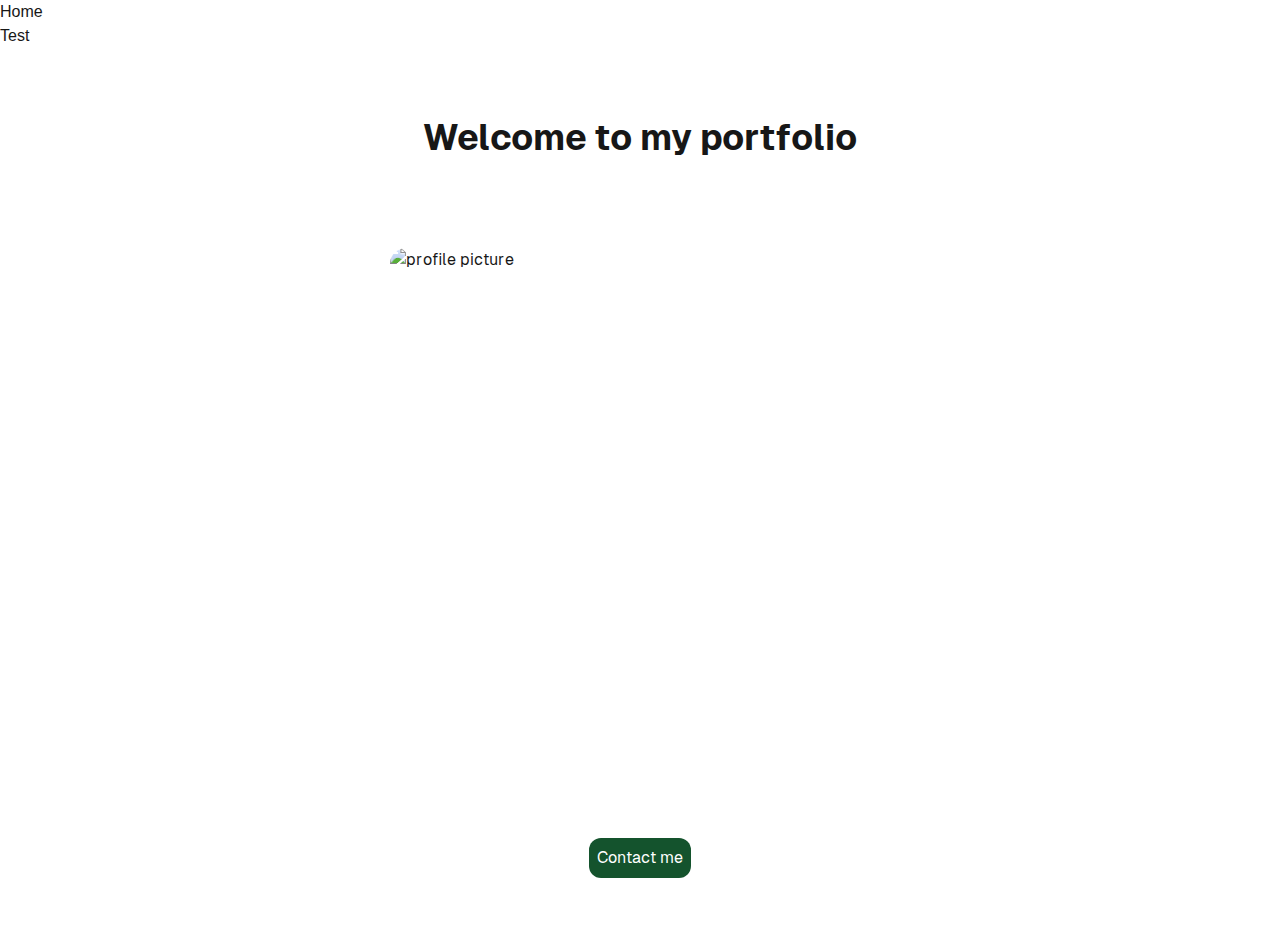
==== index.html @ 5cb0d947 "New test" ====
<!DOCTYPE html><html lang="en"><head><meta charSet="utf-8"/><meta name="viewport" content="width=device-width, initial-scale=1"/><link rel="stylesheet" href="/_next/static/css/d0ae73cc56a937ef.css" data-precedence="next"/><link rel="preload" as="script" fetchPriority="low" href="/_next/static/chunks/webpack-12ccc063a2928aa9.js"/><script src="/_next/static/chunks/fd9d1056-7d9b70e9456442b8.js" async=""></script><script src="/_next/static/chunks/117-ca021e14f5cd143c.js" async=""></script><script src="/_next/static/chunks/main-app-a054aca8a9974e82.js" async=""></script><script src="/_next/static/chunks/145-ec1bcfbda4c6cd3a.js" async=""></script><script src="/_next/static/chunks/app/page-7a436719f5ae676f.js" async=""></script><script src="/_next/static/chunks/150-75683bb4d0f4081b.js" async=""></script><script src="/_next/static/chunks/app/layout-324d696bcc295c83.js" async=""></script><title>Create Next App</title><meta name="description" content="Generated by create next app"/><link rel="icon" href="/favicon.ico" type="image/x-icon" sizes="16x16"/><script src="/_next/static/chunks/polyfills-42372ed130431b0a.js" noModule=""></script></head><body class="__variable_1e4310 __variable_c3aa02 antialiased"><header><nav><ul><li><a href="/">Home</a></li><li><a href="/test">Test</a></li></ul></nav></header><div class="grid grid-rows-[20px_1fr_20px] items-center justify-items-center min-h-screen p-8 pb-20 gap-16 sm:p-20 font-[family-name:var(--font-geist-sans)]"><h1 class="text-4xl font-bold text-center">Welcome to my portfolio</h1><img alt="profile picture" loading="lazy" width="500" height="500" decoding="async" data-nimg="1" class="rounded-2xl" style="color:transparent" srcSet="/_next/image?url=%2F_next%2Fstatic%2Fmedia%2FsadClown.d143b137.jpg&amp;w=640&amp;q=75 1x, /_next/image?url=%2F_next%2Fstatic%2Fmedia%2FsadClown.d143b137.jpg&amp;w=1080&amp;q=75 2x" src="/_next/image?url=%2F_next%2Fstatic%2Fmedia%2FsadClown.d143b137.jpg&amp;w=1080&amp;q=75"/><button id="contact-button" class="bg-green-900 text-white p-2 rounded-xl hover:bg-green-600">Contact me</button></div><footer></footer><script src="/_next/static/chunks/webpack-12ccc063a2928aa9.js" async=""></script><script>(self.__next_f=self.__next_f||[]).push([0]);self.__next_f.push([2,null])</script><script>self.__next_f.push([1,"1:HL[\"/_next/static/css/d0ae73cc56a937ef.css\",\"style\"]\n"])</script><script>self.__next_f.push([1,"2:I[2846,[],\"\"]\n4:I[9107,[],\"ClientPageRoot\"]\n5:I[3365,[\"145\",\"static/chunks/145-ec1bcfbda4c6cd3a.js\",\"931\",\"static/chunks/app/page-7a436719f5ae676f.js\"],\"default\",1]\n6:I[2972,[\"150\",\"static/chunks/150-75683bb4d0f4081b.js\",\"185\",\"static/chunks/app/layout-324d696bcc295c83.js\"],\"\"]\n7:I[4707,[],\"\"]\n8:I[6423,[],\"\"]\na:I[1060,[],\"\"]\nb:[]\n"])</script><script>self.__next_f.push([1,"0:[\"$\",\"$L2\",null,{\"buildId\":\"x5QZAAwwBXJlMWaoWbv-W\",\"assetPrefix\":\"\",\"urlParts\":[\"\",\"\"],\"initialTree\":[\"\",{\"children\":[\"__PAGE__\",{}]},\"$undefined\",\"$undefined\",true],\"initialSeedData\":[\"\",{\"children\":[\"__PAGE__\",{},[[\"$L3\",[\"$\",\"$L4\",null,{\"props\":{\"params\":{},\"searchParams\":{}},\"Component\":\"$5\"}],null],null],null]},[[[[\"$\",\"link\",\"0\",{\"rel\":\"stylesheet\",\"href\":\"/_next/static/css/d0ae73cc56a937ef.css\",\"precedence\":\"next\",\"crossOrigin\":\"$undefined\"}]],[\"$\",\"html\",null,{\"lang\":\"en\",\"children\":[\"$\",\"body\",null,{\"className\":\"__variable_1e4310 __variable_c3aa02 antialiased\",\"children\":[[\"$\",\"header\",null,{\"children\":[\"$\",\"nav\",null,{\"children\":[\"$\",\"ul\",null,{\"children\":[[\"$\",\"li\",null,{\"children\":[\"$\",\"$L6\",null,{\"href\":\"/\",\"children\":\"Home\"}]}],[\"$\",\"li\",null,{\"children\":[\"$\",\"$L6\",null,{\"href\":\"/test\",\"children\":\"Test\"}]}]]}]}]}],[\"$\",\"$L7\",null,{\"parallelRouterKey\":\"children\",\"segmentPath\":[\"children\"],\"error\":\"$undefined\",\"errorStyles\":\"$undefined\",\"errorScripts\":\"$undefined\",\"template\":[\"$\",\"$L8\",null,{}],\"templateStyles\":\"$undefined\",\"templateScripts\":\"$undefined\",\"notFound\":[[\"$\",\"title\",null,{\"children\":\"404: This page could not be found.\"}],[\"$\",\"div\",null,{\"style\":{\"fontFamily\":\"system-ui,\\\"Segoe UI\\\",Roboto,Helvetica,Arial,sans-serif,\\\"Apple Color Emoji\\\",\\\"Segoe UI Emoji\\\"\",\"height\":\"100vh\",\"textAlign\":\"center\",\"display\":\"flex\",\"flexDirection\":\"column\",\"alignItems\":\"center\",\"justifyContent\":\"center\"},\"children\":[\"$\",\"div\",null,{\"children\":[[\"$\",\"style\",null,{\"dangerouslySetInnerHTML\":{\"__html\":\"body{color:#000;background:#fff;margin:0}.next-error-h1{border-right:1px solid rgba(0,0,0,.3)}@media (prefers-color-scheme:dark){body{color:#fff;background:#000}.next-error-h1{border-right:1px solid rgba(255,255,255,.3)}}\"}}],[\"$\",\"h1\",null,{\"className\":\"next-error-h1\",\"style\":{\"display\":\"inline-block\",\"margin\":\"0 20px 0 0\",\"padding\":\"0 23px 0 0\",\"fontSize\":24,\"fontWeight\":500,\"verticalAlign\":\"top\",\"lineHeight\":\"49px\"},\"children\":\"404\"}],[\"$\",\"div\",null,{\"style\":{\"display\":\"inline-block\"},\"children\":[\"$\",\"h2\",null,{\"style\":{\"fontSize\":14,\"fontWeight\":400,\"lineHeight\":\"49px\",\"margin\":0},\"children\":\"This page could not be found.\"}]}]]}]}]],\"notFoundStyles\":[]}],[\"$\",\"footer\",null,{}]]}]}]],null],null],\"couldBeIntercepted\":false,\"initialHead\":[null,\"$L9\"],\"globalErrorComponent\":\"$a\",\"missingSlots\":\"$Wb\"}]\n"])</script><script>self.__next_f.push([1,"9:[[\"$\",\"meta\",\"0\",{\"name\":\"viewport\",\"content\":\"width=device-width, initial-scale=1\"}],[\"$\",\"meta\",\"1\",{\"charSet\":\"utf-8\"}],[\"$\",\"title\",\"2\",{\"children\":\"Create Next App\"}],[\"$\",\"meta\",\"3\",{\"name\":\"description\",\"content\":\"Generated by create next app\"}],[\"$\",\"link\",\"4\",{\"rel\":\"icon\",\"href\":\"/favicon.ico\",\"type\":\"image/x-icon\",\"sizes\":\"16x16\"}]]\n3:null\n"])</script></body></html>
---- _next/static/css/d0ae73cc56a937ef.css ----
@font-face{font-family:__geistSans_1e4310;src:url(/_next/static/media/4473ecc91f70f139-s.p.woff) format("woff");font-display:swap;font-weight:100 900}@font-face{font-family:__geistSans_Fallback_1e4310;src:local("Arial");ascent-override:85.83%;descent-override:20.52%;line-gap-override:9.33%;size-adjust:107.19%}.__className_1e4310{font-family:__geistSans_1e4310,__geistSans_Fallback_1e4310}.__variable_1e4310{--font-geist-sans:"__geistSans_1e4310","__geistSans_Fallback_1e4310"}@font-face{font-family:__geistMono_c3aa02;src:url(/_next/static/media/463dafcda517f24f-s.p.woff) format("woff");font-display:swap;font-weight:100 900}@font-face{font-family:__geistMono_Fallback_c3aa02;src:local("Arial");ascent-override:69.97%;descent-override:16.73%;line-gap-override:7.61%;size-adjust:131.49%}.__className_c3aa02{font-family:__geistMono_c3aa02,__geistMono_Fallback_c3aa02}.__variable_c3aa02{--font-geist-mono:"__geistMono_c3aa02","__geistMono_Fallback_c3aa02"}*,:after,:before{--tw-border-spacing-x:0;--tw-border-spacing-y:0;--tw-translate-x:0;--tw-translate-y:0;--tw-rotate:0;--tw-skew-x:0;--tw-skew-y:0;--tw-scale-x:1;--tw-scale-y:1;--tw-pan-x: ;--tw-pan-y: ;--tw-pinch-zoom: ;--tw-scroll-snap-strictness:proximity;--tw-gradient-from-position: ;--tw-gradient-via-position: ;--tw-gradient-to-position: ;--tw-ordinal: ;--tw-slashed-zero: ;--tw-numeric-figure: ;--tw-numeric-spacing: ;--tw-numeric-fraction: ;--tw-ring-inset: ;--tw-ring-offset-width:0px;--tw-ring-offset-color:#fff;--tw-ring-color:rgba(59,130,246,.5);--tw-ring-offset-shadow:0 0 #0000;--tw-ring-shadow:0 0 #0000;--tw-shadow:0 0 #0000;--tw-shadow-colored:0 0 #0000;--tw-blur: ;--tw-brightness: ;--tw-contrast: ;--tw-grayscale: ;--tw-hue-rotate: ;--tw-invert: ;--tw-saturate: ;--tw-sepia: ;--tw-drop-shadow: ;--tw-backdrop-blur: ;--tw-backdrop-brightness: ;--tw-backdrop-contrast: ;--tw-backdrop-grayscale: ;--tw-backdrop-hue-rotate: ;--tw-backdrop-invert: ;--tw-backdrop-opacity: ;--tw-backdrop-saturate: ;--tw-backdrop-sepia: ;--tw-contain-size: ;--tw-contain-layout: ;--tw-contain-paint: ;--tw-contain-style: }::backdrop{--tw-border-spacing-x:0;--tw-border-spacing-y:0;--tw-translate-x:0;--tw-translate-y:0;--tw-rotate:0;--tw-skew-x:0;--tw-skew-y:0;--tw-scale-x:1;--tw-scale-y:1;--tw-pan-x: ;--tw-pan-y: ;--tw-pinch-zoom: ;--tw-scroll-snap-strictness:proximity;--tw-gradient-from-position: ;--tw-gradient-via-position: ;--tw-gradient-to-position: ;--tw-ordinal: ;--tw-slashed-zero: ;--tw-numeric-figure: ;--tw-numeric-spacing: ;--tw-numeric-fraction: ;--tw-ring-inset: ;--tw-ring-offset-width:0px;--tw-ring-offset-color:#fff;--tw-ring-color:rgba(59,130,246,.5);--tw-ring-offset-shadow:0 0 #0000;--tw-ring-shadow:0 0 #0000;--tw-shadow:0 0 #0000;--tw-shadow-colored:0 0 #0000;--tw-blur: ;--tw-brightness: ;--tw-contrast: ;--tw-grayscale: ;--tw-hue-rotate: ;--tw-invert: ;--tw-saturate: ;--tw-sepia: ;--tw-drop-shadow: ;--tw-backdrop-blur: ;--tw-backdrop-brightness: ;--tw-backdrop-contrast: ;--tw-backdrop-grayscale: ;--tw-backdrop-hue-rotate: ;--tw-backdrop-invert: ;--tw-backdrop-opacity: ;--tw-backdrop-saturate: ;--tw-backdrop-sepia: ;--tw-contain-size: ;--tw-contain-layout: ;--tw-contain-paint: ;--tw-contain-style: }/*
! tailwindcss v3.4.14 | MIT License | https://tailwindcss.com
*/*,:after,:before{box-sizing:border-box;border:0 solid #e5e7eb}:after,:before{--tw-content:""}:host,html{line-height:1.5;-webkit-text-size-adjust:100%;-moz-tab-size:4;tab-size:4;font-family:ui-sans-serif,system-ui,sans-serif,Apple Color Emoji,Segoe UI Emoji,Segoe UI Symbol,Noto Color Emoji;font-feature-settings:normal;font-variation-settings:normal;-webkit-tap-highlight-color:transparent}body{margin:0;line-height:inherit}hr{height:0;color:inherit;border-top-width:1px}abbr:where([title]){text-decoration:underline dotted}h1,h2,h3,h4,h5,h6{font-size:inherit;font-weight:inherit}a{color:inherit;text-decoration:inherit}b,strong{font-weight:bolder}code,kbd,pre,samp{font-family:ui-monospace,SFMono-Regular,Menlo,Monaco,Consolas,Liberation Mono,Courier New,monospace;font-feature-settings:normal;font-variation-settings:normal;font-size:1em}small{font-size:80%}sub,sup{font-size:75%;line-height:0;position:relative;vertical-align:baseline}sub{bottom:-.25em}sup{top:-.5em}table{text-indent:0;border-color:inherit;border-collapse:collapse}button,input,optgroup,select,textarea{font-family:inherit;font-feature-settings:inherit;font-variation-settings:inherit;font-size:100%;font-weight:inherit;line-height:inherit;letter-spacing:inherit;color:inherit;margin:0;padding:0}button,select{text-transform:none}button,input:where([type=button]),input:where([type=reset]),input:where([type=submit]){-webkit-appearance:button;background-color:transparent;background-image:none}:-moz-focusring{outline:auto}:-moz-ui-invalid{box-shadow:none}progress{vertical-align:baseline}::-webkit-inner-spin-button,::-webkit-outer-spin-button{height:auto}[type=search]{-webkit-appearance:textfield;outline-offset:-2px}::-webkit-search-decoration{-webkit-appearance:none}::-webkit-file-upload-button{-webkit-appearance:button;font:inherit}summary{display:list-item}blockquote,dd,dl,figure,h1,h2,h3,h4,h5,h6,hr,p,pre{margin:0}fieldset{margin:0}fieldset,legend{padding:0}menu,ol,ul{list-style:none;margin:0;padding:0}dialog{padding:0}textarea{resize:vertical}input::placeholder,textarea::placeholder{opacity:1;color:#9ca3af}[role=button],button{cursor:pointer}:disabled{cursor:default}audio,canvas,embed,iframe,img,object,svg,video{display:block;vertical-align:middle}img,video{max-width:100%;height:auto}[hidden]:where(:not([hidden=until-found])){display:none}.grid{display:grid}.min-h-screen{min-height:100vh}.grid-rows-\[20px_1fr_20px\]{grid-template-rows:20px 1fr 20px}.items-center{align-items:center}.justify-items-center{justify-items:center}.gap-16{gap:4rem}.rounded-2xl{border-radius:1rem}.rounded-xl{border-radius:.75rem}.bg-green-900{--tw-bg-opacity:1;background-color:rgb(20 83 45/var(--tw-bg-opacity))}.p-2{padding:.5rem}.p-8{padding:2rem}.pb-20{padding-bottom:5rem}.text-center{text-align:center}.font-\[family-name\:var\(--font-geist-sans\)\]{font-family:var(--font-geist-sans)}.text-4xl{font-size:2.25rem;line-height:2.5rem}.font-bold{font-weight:700}.text-white{--tw-text-opacity:1;color:rgb(255 255 255/var(--tw-text-opacity))}.antialiased{-webkit-font-smoothing:antialiased;-moz-osx-font-smoothing:grayscale}:root{--background:#fff;--foreground:#171717}@media (prefers-color-scheme:dark){:root{--background:#0a0a0a;--foreground:#ededed}}body{color:var(--foreground);background:var(--background);font-family:Arial,Helvetica,sans-serif}.hover\:bg-green-600:hover{--tw-bg-opacity:1;background-color:rgb(22 163 74/var(--tw-bg-opacity))}@media (min-width:640px){.sm\:p-20{padding:5rem}}
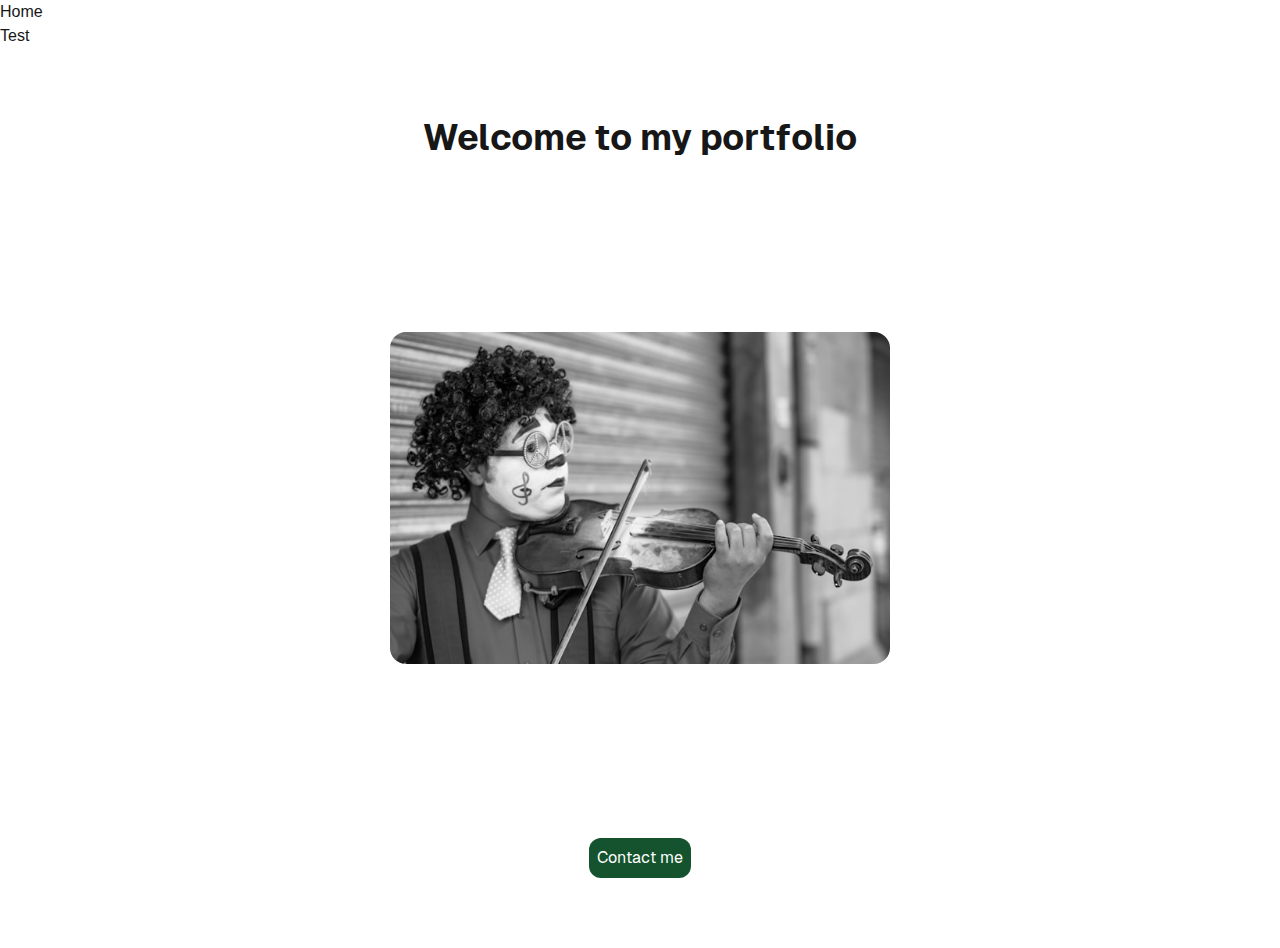
==== commit e8dd29fa: "new img tag" ====
--- a/index.html
+++ b/index.html
@@ -1 +1 @@
-<!DOCTYPE html><html lang="en"><head><meta charSet="utf-8"/><meta name="viewport" content="width=device-width, initial-scale=1"/><link rel="stylesheet" href="/_next/static/css/d0ae73cc56a937ef.css" data-precedence="next"/><link rel="preload" as="script" fetchPriority="low" href="/_next/static/chunks/webpack-12ccc063a2928aa9.js"/><script src="/_next/static/chunks/fd9d1056-7d9b70e9456442b8.js" async=""></script><script src="/_next/static/chunks/117-ca021e14f5cd143c.js" async=""></script><script src="/_next/static/chunks/main-app-a054aca8a9974e82.js" async=""></script><script src="/_next/static/chunks/145-ec1bcfbda4c6cd3a.js" async=""></script><script src="/_next/static/chunks/app/page-7a436719f5ae676f.js" async=""></script><script src="/_next/static/chunks/150-75683bb4d0f4081b.js" async=""></script><script src="/_next/static/chunks/app/layout-324d696bcc295c83.js" async=""></script><title>Create Next App</title><meta name="description" content="Generated by create next app"/><link rel="icon" href="/favicon.ico" type="image/x-icon" sizes="16x16"/><script src="/_next/static/chunks/polyfills-42372ed130431b0a.js" noModule=""></script></head><body class="__variable_1e4310 __variable_c3aa02 antialiased"><header><nav><ul><li><a href="/">Home</a></li><li><a href="/test">Test</a></li></ul></nav></header><div class="grid grid-rows-[20px_1fr_20px] items-center justify-items-center min-h-screen p-8 pb-20 gap-16 sm:p-20 font-[family-name:var(--font-geist-sans)]"><h1 class="text-4xl font-bold text-center">Welcome to my portfolio</h1><img alt="profile picture" loading="lazy" width="500" height="500" decoding="async" data-nimg="1" class="rounded-2xl" style="color:transparent" srcSet="/_next/image?url=%2F_next%2Fstatic%2Fmedia%2FsadClown.d143b137.jpg&amp;w=640&amp;q=75 1x, /_next/image?url=%2F_next%2Fstatic%2Fmedia%2FsadClown.d143b137.jpg&amp;w=1080&amp;q=75 2x" src="/_next/image?url=%2F_next%2Fstatic%2Fmedia%2FsadClown.d143b137.jpg&amp;w=1080&amp;q=75"/><button id="contact-button" class="bg-green-900 text-white p-2 rounded-xl hover:bg-green-600">Contact me</button></div><footer></footer><script src="/_next/static/chunks/webpack-12ccc063a2928aa9.js" async=""></script><script>(self.__next_f=self.__next_f||[]).push([0]);self.__next_f.push([2,null])</script><script>self.__next_f.push([1,"1:HL[\"/_next/static/css/d0ae73cc56a937ef.css\",\"style\"]\n"])</script><script>self.__next_f.push([1,"2:I[2846,[],\"\"]\n4:I[9107,[],\"ClientPageRoot\"]\n5:I[3365,[\"145\",\"static/chunks/145-ec1bcfbda4c6cd3a.js\",\"931\",\"static/chunks/app/page-7a436719f5ae676f.js\"],\"default\",1]\n6:I[2972,[\"150\",\"static/chunks/150-75683bb4d0f4081b.js\",\"185\",\"static/chunks/app/layout-324d696bcc295c83.js\"],\"\"]\n7:I[4707,[],\"\"]\n8:I[6423,[],\"\"]\na:I[1060,[],\"\"]\nb:[]\n"])</script><script>self.__next_f.push([1,"0:[\"$\",\"$L2\",null,{\"buildId\":\"x5QZAAwwBXJlMWaoWbv-W\",\"assetPrefix\":\"\",\"urlParts\":[\"\",\"\"],\"initialTree\":[\"\",{\"children\":[\"__PAGE__\",{}]},\"$undefined\",\"$undefined\",true],\"initialSeedData\":[\"\",{\"children\":[\"__PAGE__\",{},[[\"$L3\",[\"$\",\"$L4\",null,{\"props\":{\"params\":{},\"searchParams\":{}},\"Component\":\"$5\"}],null],null],null]},[[[[\"$\",\"link\",\"0\",{\"rel\":\"stylesheet\",\"href\":\"/_next/static/css/d0ae73cc56a937ef.css\",\"precedence\":\"next\",\"crossOrigin\":\"$undefined\"}]],[\"$\",\"html\",null,{\"lang\":\"en\",\"children\":[\"$\",\"body\",null,{\"className\":\"__variable_1e4310 __variable_c3aa02 antialiased\",\"children\":[[\"$\",\"header\",null,{\"children\":[\"$\",\"nav\",null,{\"children\":[\"$\",\"ul\",null,{\"children\":[[\"$\",\"li\",null,{\"children\":[\"$\",\"$L6\",null,{\"href\":\"/\",\"children\":\"Home\"}]}],[\"$\",\"li\",null,{\"children\":[\"$\",\"$L6\",null,{\"href\":\"/test\",\"children\":\"Test\"}]}]]}]}]}],[\"$\",\"$L7\",null,{\"parallelRouterKey\":\"children\",\"segmentPath\":[\"children\"],\"error\":\"$undefined\",\"errorStyles\":\"$undefined\",\"errorScripts\":\"$undefined\",\"template\":[\"$\",\"$L8\",null,{}],\"templateStyles\":\"$undefined\",\"templateScripts\":\"$undefined\",\"notFound\":[[\"$\",\"title\",null,{\"children\":\"404: This page could not be found.\"}],[\"$\",\"div\",null,{\"style\":{\"fontFamily\":\"system-ui,\\\"Segoe UI\\\",Roboto,Helvetica,Arial,sans-serif,\\\"Apple Color Emoji\\\",\\\"Segoe UI Emoji\\\"\",\"height\":\"100vh\",\"textAlign\":\"center\",\"display\":\"flex\",\"flexDirection\":\"column\",\"alignItems\":\"center\",\"justifyContent\":\"center\"},\"children\":[\"$\",\"div\",null,{\"children\":[[\"$\",\"style\",null,{\"dangerouslySetInnerHTML\":{\"__html\":\"body{color:#000;background:#fff;margin:0}.next-error-h1{border-right:1px solid rgba(0,0,0,.3)}@media (prefers-color-scheme:dark){body{color:#fff;background:#000}.next-error-h1{border-right:1px solid rgba(255,255,255,.3)}}\"}}],[\"$\",\"h1\",null,{\"className\":\"next-error-h1\",\"style\":{\"display\":\"inline-block\",\"margin\":\"0 20px 0 0\",\"padding\":\"0 23px 0 0\",\"fontSize\":24,\"fontWeight\":500,\"verticalAlign\":\"top\",\"lineHeight\":\"49px\"},\"children\":\"404\"}],[\"$\",\"div\",null,{\"style\":{\"display\":\"inline-block\"},\"children\":[\"$\",\"h2\",null,{\"style\":{\"fontSize\":14,\"fontWeight\":400,\"lineHeight\":\"49px\",\"margin\":0},\"children\":\"This page could not be found.\"}]}]]}]}]],\"notFoundStyles\":[]}],[\"$\",\"footer\",null,{}]]}]}]],null],null],\"couldBeIntercepted\":false,\"initialHead\":[null,\"$L9\"],\"globalErrorComponent\":\"$a\",\"missingSlots\":\"$Wb\"}]\n"])</script><script>self.__next_f.push([1,"9:[[\"$\",\"meta\",\"0\",{\"name\":\"viewport\",\"content\":\"width=device-width, initial-scale=1\"}],[\"$\",\"meta\",\"1\",{\"charSet\":\"utf-8\"}],[\"$\",\"title\",\"2\",{\"children\":\"Create Next App\"}],[\"$\",\"meta\",\"3\",{\"name\":\"description\",\"content\":\"Generated by create next app\"}],[\"$\",\"link\",\"4\",{\"rel\":\"icon\",\"href\":\"/favicon.ico\",\"type\":\"image/x-icon\",\"sizes\":\"16x16\"}]]\n3:null\n"])</script></body></html>+<!DOCTYPE html><html lang="en"><head><meta charSet="utf-8"/><meta name="viewport" content="width=device-width, initial-scale=1"/><link rel="preload" as="image" href="/_next/static/media/sadClown.d143b137.jpg"/><link rel="stylesheet" href="/_next/static/css/d0ae73cc56a937ef.css" data-precedence="next"/><link rel="preload" as="script" fetchPriority="low" href="/_next/static/chunks/webpack-d2ba7fe6ce70c0c2.js"/><script src="/_next/static/chunks/fd9d1056-7d9b70e9456442b8.js" async=""></script><script src="/_next/static/chunks/117-ca021e14f5cd143c.js" async=""></script><script src="/_next/static/chunks/main-app-a054aca8a9974e82.js" async=""></script><script src="/_next/static/chunks/app/page-03c6647daa708fa8.js" async=""></script><script src="/_next/static/chunks/150-75683bb4d0f4081b.js" async=""></script><script src="/_next/static/chunks/app/layout-324d696bcc295c83.js" async=""></script><title>Create Next App</title><meta name="description" content="Generated by create next app"/><link rel="icon" href="/favicon.ico" type="image/x-icon" sizes="16x16"/><script src="/_next/static/chunks/polyfills-42372ed130431b0a.js" noModule=""></script></head><body class="__variable_1e4310 __variable_c3aa02 antialiased"><header><nav><ul><li><a href="/">Home</a></li><li><a href="/test">Test</a></li></ul></nav></header><div class="grid grid-rows-[20px_1fr_20px] items-center justify-items-center min-h-screen p-8 pb-20 gap-16 sm:p-20 font-[family-name:var(--font-geist-sans)]"><h1 class="text-4xl font-bold text-center">Welcome to my portfolio</h1><img src="/_next/static/media/sadClown.d143b137.jpg" alt="profile picture" width="500" height="500" class="rounded-2xl"/><button id="contact-button" class="bg-green-900 text-white p-2 rounded-xl hover:bg-green-600">Contact me</button></div><footer></footer><script src="/_next/static/chunks/webpack-d2ba7fe6ce70c0c2.js" async=""></script><script>(self.__next_f=self.__next_f||[]).push([0]);self.__next_f.push([2,null])</script><script>self.__next_f.push([1,"1:HL[\"/_next/static/css/d0ae73cc56a937ef.css\",\"style\"]\n"])</script><script>self.__next_f.push([1,"2:I[2846,[],\"\"]\n4:I[9107,[],\"ClientPageRoot\"]\n5:I[3365,[\"931\",\"static/chunks/app/page-03c6647daa708fa8.js\"],\"default\",1]\n6:I[2972,[\"150\",\"static/chunks/150-75683bb4d0f4081b.js\",\"185\",\"static/chunks/app/layout-324d696bcc295c83.js\"],\"\"]\n7:I[4707,[],\"\"]\n8:I[6423,[],\"\"]\na:I[1060,[],\"\"]\nb:[]\n"])</script><script>self.__next_f.push([1,"0:[\"$\",\"$L2\",null,{\"buildId\":\"jBp09-7x6Anv-xjEZpUBw\",\"assetPrefix\":\"\",\"urlParts\":[\"\",\"\"],\"initialTree\":[\"\",{\"children\":[\"__PAGE__\",{}]},\"$undefined\",\"$undefined\",true],\"initialSeedData\":[\"\",{\"children\":[\"__PAGE__\",{},[[\"$L3\",[\"$\",\"$L4\",null,{\"props\":{\"params\":{},\"searchParams\":{}},\"Component\":\"$5\"}],null],null],null]},[[[[\"$\",\"link\",\"0\",{\"rel\":\"stylesheet\",\"href\":\"/_next/static/css/d0ae73cc56a937ef.css\",\"precedence\":\"next\",\"crossOrigin\":\"$undefined\"}]],[\"$\",\"html\",null,{\"lang\":\"en\",\"children\":[\"$\",\"body\",null,{\"className\":\"__variable_1e4310 __variable_c3aa02 antialiased\",\"children\":[[\"$\",\"header\",null,{\"children\":[\"$\",\"nav\",null,{\"children\":[\"$\",\"ul\",null,{\"children\":[[\"$\",\"li\",null,{\"children\":[\"$\",\"$L6\",null,{\"href\":\"/\",\"children\":\"Home\"}]}],[\"$\",\"li\",null,{\"children\":[\"$\",\"$L6\",null,{\"href\":\"/test\",\"children\":\"Test\"}]}]]}]}]}],[\"$\",\"$L7\",null,{\"parallelRouterKey\":\"children\",\"segmentPath\":[\"children\"],\"error\":\"$undefined\",\"errorStyles\":\"$undefined\",\"errorScripts\":\"$undefined\",\"template\":[\"$\",\"$L8\",null,{}],\"templateStyles\":\"$undefined\",\"templateScripts\":\"$undefined\",\"notFound\":[[\"$\",\"title\",null,{\"children\":\"404: This page could not be found.\"}],[\"$\",\"div\",null,{\"style\":{\"fontFamily\":\"system-ui,\\\"Segoe UI\\\",Roboto,Helvetica,Arial,sans-serif,\\\"Apple Color Emoji\\\",\\\"Segoe UI Emoji\\\"\",\"height\":\"100vh\",\"textAlign\":\"center\",\"display\":\"flex\",\"flexDirection\":\"column\",\"alignItems\":\"center\",\"justifyContent\":\"center\"},\"children\":[\"$\",\"div\",null,{\"children\":[[\"$\",\"style\",null,{\"dangerouslySetInnerHTML\":{\"__html\":\"body{color:#000;background:#fff;margin:0}.next-error-h1{border-right:1px solid rgba(0,0,0,.3)}@media (prefers-color-scheme:dark){body{color:#fff;background:#000}.next-error-h1{border-right:1px solid rgba(255,255,255,.3)}}\"}}],[\"$\",\"h1\",null,{\"className\":\"next-error-h1\",\"style\":{\"display\":\"inline-block\",\"margin\":\"0 20px 0 0\",\"padding\":\"0 23px 0 0\",\"fontSize\":24,\"fontWeight\":500,\"verticalAlign\":\"top\",\"lineHeight\":\"49px\"},\"children\":\"404\"}],[\"$\",\"div\",null,{\"style\":{\"display\":\"inline-block\"},\"children\":[\"$\",\"h2\",null,{\"style\":{\"fontSize\":14,\"fontWeight\":400,\"lineHeight\":\"49px\",\"margin\":0},\"children\":\"This page could not be found.\"}]}]]}]}]],\"notFoundStyles\":[]}],[\"$\",\"footer\",null,{}]]}]}]],null],null],\"couldBeIntercepted\":false,\"initialHead\":[null,\"$L9\"],\"globalErrorComponent\":\"$a\",\"missingSlots\":\"$Wb\"}]\n"])</script><script>self.__next_f.push([1,"9:[[\"$\",\"meta\",\"0\",{\"name\":\"viewport\",\"content\":\"width=device-width, initial-scale=1\"}],[\"$\",\"meta\",\"1\",{\"charSet\":\"utf-8\"}],[\"$\",\"title\",\"2\",{\"children\":\"Create Next App\"}],[\"$\",\"meta\",\"3\",{\"name\":\"description\",\"content\":\"Generated by create next app\"}],[\"$\",\"link\",\"4\",{\"rel\":\"icon\",\"href\":\"/favicon.ico\",\"type\":\"image/x-icon\",\"sizes\":\"16x16\"}]]\n3:null\n"])</script></body></html>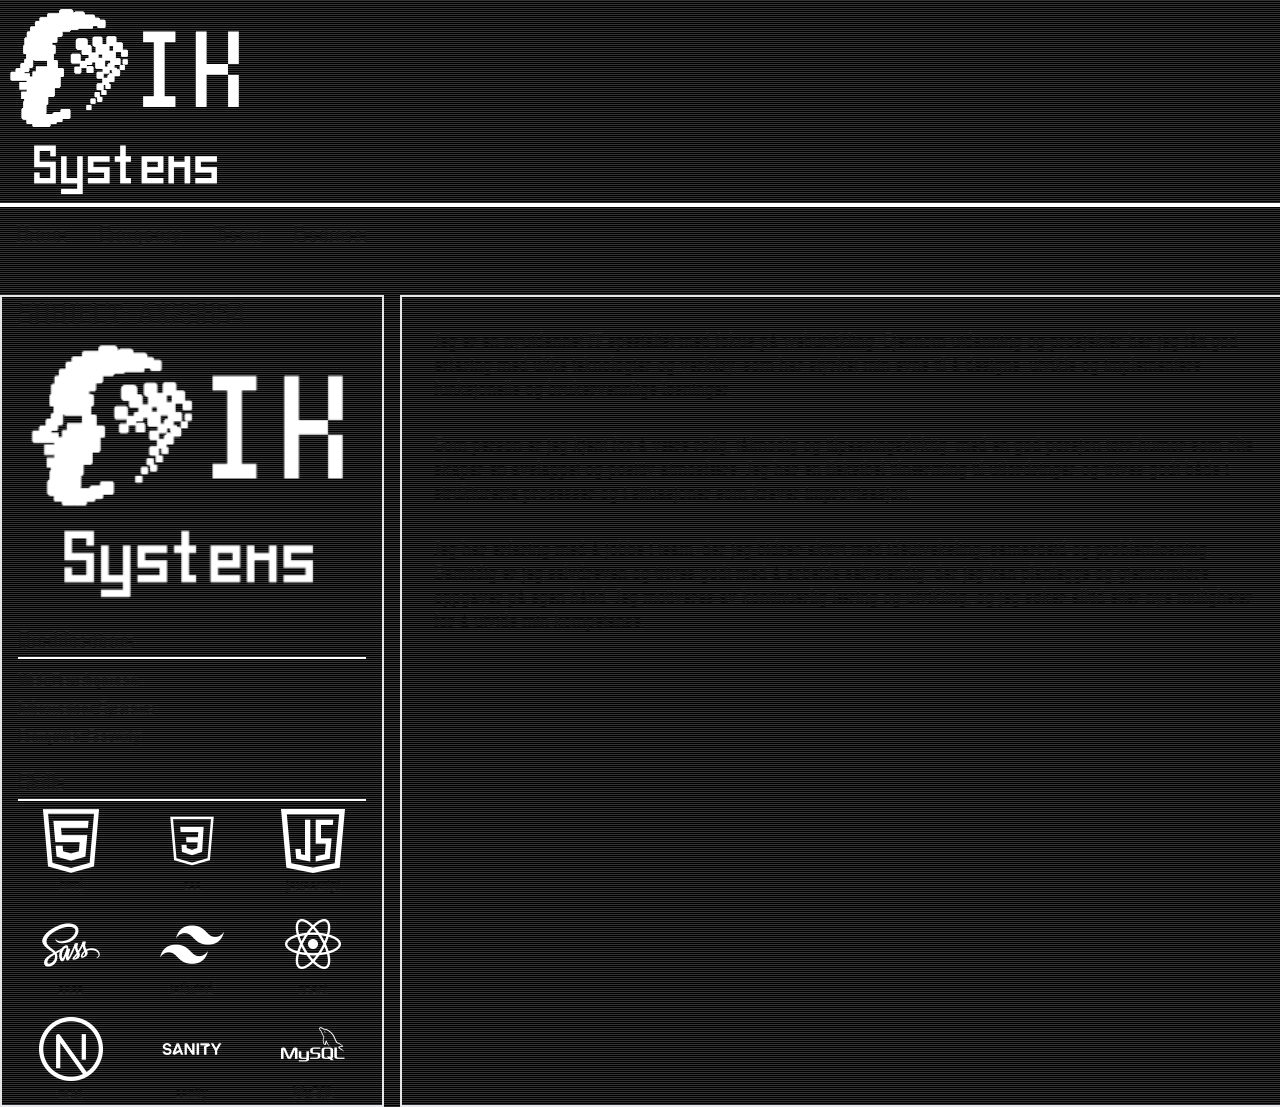
==== commit ff70cadd: "Add files via upload" ====
--- a/index.html
+++ b/index.html
@@ -1 +1 @@
-<!DOCTYPE html><html lang="en"><head><meta charSet="utf-8"/><meta name="viewport" content="width=device-width, initial-scale=1"/><link rel="preload" as="image" href="/_next/static/media/sadClown.d143b137.jpg"/><link rel="stylesheet" href="/_next/static/css/d0ae73cc56a937ef.css" data-precedence="next"/><link rel="preload" as="script" fetchPriority="low" href="/_next/static/chunks/webpack-d2ba7fe6ce70c0c2.js"/><script src="/_next/static/chunks/fd9d1056-7d9b70e9456442b8.js" async=""></script><script src="/_next/static/chunks/117-ca021e14f5cd143c.js" async=""></script><script src="/_next/static/chunks/main-app-a054aca8a9974e82.js" async=""></script><script src="/_next/static/chunks/app/page-03c6647daa708fa8.js" async=""></script><script src="/_next/static/chunks/150-75683bb4d0f4081b.js" async=""></script><script src="/_next/static/chunks/app/layout-324d696bcc295c83.js" async=""></script><title>Create Next App</title><meta name="description" content="Generated by create next app"/><link rel="icon" href="/favicon.ico" type="image/x-icon" sizes="16x16"/><script src="/_next/static/chunks/polyfills-42372ed130431b0a.js" noModule=""></script></head><body class="__variable_1e4310 __variable_c3aa02 antialiased"><header><nav><ul><li><a href="/">Home</a></li><li><a href="/test">Test</a></li></ul></nav></header><div class="grid grid-rows-[20px_1fr_20px] items-center justify-items-center min-h-screen p-8 pb-20 gap-16 sm:p-20 font-[family-name:var(--font-geist-sans)]"><h1 class="text-4xl font-bold text-center">Welcome to my portfolio</h1><img src="/_next/static/media/sadClown.d143b137.jpg" alt="profile picture" width="500" height="500" class="rounded-2xl"/><button id="contact-button" class="bg-green-900 text-white p-2 rounded-xl hover:bg-green-600">Contact me</button></div><footer></footer><script src="/_next/static/chunks/webpack-d2ba7fe6ce70c0c2.js" async=""></script><script>(self.__next_f=self.__next_f||[]).push([0]);self.__next_f.push([2,null])</script><script>self.__next_f.push([1,"1:HL[\"/_next/static/css/d0ae73cc56a937ef.css\",\"style\"]\n"])</script><script>self.__next_f.push([1,"2:I[2846,[],\"\"]\n4:I[9107,[],\"ClientPageRoot\"]\n5:I[3365,[\"931\",\"static/chunks/app/page-03c6647daa708fa8.js\"],\"default\",1]\n6:I[2972,[\"150\",\"static/chunks/150-75683bb4d0f4081b.js\",\"185\",\"static/chunks/app/layout-324d696bcc295c83.js\"],\"\"]\n7:I[4707,[],\"\"]\n8:I[6423,[],\"\"]\na:I[1060,[],\"\"]\nb:[]\n"])</script><script>self.__next_f.push([1,"0:[\"$\",\"$L2\",null,{\"buildId\":\"jBp09-7x6Anv-xjEZpUBw\",\"assetPrefix\":\"\",\"urlParts\":[\"\",\"\"],\"initialTree\":[\"\",{\"children\":[\"__PAGE__\",{}]},\"$undefined\",\"$undefined\",true],\"initialSeedData\":[\"\",{\"children\":[\"__PAGE__\",{},[[\"$L3\",[\"$\",\"$L4\",null,{\"props\":{\"params\":{},\"searchParams\":{}},\"Component\":\"$5\"}],null],null],null]},[[[[\"$\",\"link\",\"0\",{\"rel\":\"stylesheet\",\"href\":\"/_next/static/css/d0ae73cc56a937ef.css\",\"precedence\":\"next\",\"crossOrigin\":\"$undefined\"}]],[\"$\",\"html\",null,{\"lang\":\"en\",\"children\":[\"$\",\"body\",null,{\"className\":\"__variable_1e4310 __variable_c3aa02 antialiased\",\"children\":[[\"$\",\"header\",null,{\"children\":[\"$\",\"nav\",null,{\"children\":[\"$\",\"ul\",null,{\"children\":[[\"$\",\"li\",null,{\"children\":[\"$\",\"$L6\",null,{\"href\":\"/\",\"children\":\"Home\"}]}],[\"$\",\"li\",null,{\"children\":[\"$\",\"$L6\",null,{\"href\":\"/test\",\"children\":\"Test\"}]}]]}]}]}],[\"$\",\"$L7\",null,{\"parallelRouterKey\":\"children\",\"segmentPath\":[\"children\"],\"error\":\"$undefined\",\"errorStyles\":\"$undefined\",\"errorScripts\":\"$undefined\",\"template\":[\"$\",\"$L8\",null,{}],\"templateStyles\":\"$undefined\",\"templateScripts\":\"$undefined\",\"notFound\":[[\"$\",\"title\",null,{\"children\":\"404: This page could not be found.\"}],[\"$\",\"div\",null,{\"style\":{\"fontFamily\":\"system-ui,\\\"Segoe UI\\\",Roboto,Helvetica,Arial,sans-serif,\\\"Apple Color Emoji\\\",\\\"Segoe UI Emoji\\\"\",\"height\":\"100vh\",\"textAlign\":\"center\",\"display\":\"flex\",\"flexDirection\":\"column\",\"alignItems\":\"center\",\"justifyContent\":\"center\"},\"children\":[\"$\",\"div\",null,{\"children\":[[\"$\",\"style\",null,{\"dangerouslySetInnerHTML\":{\"__html\":\"body{color:#000;background:#fff;margin:0}.next-error-h1{border-right:1px solid rgba(0,0,0,.3)}@media (prefers-color-scheme:dark){body{color:#fff;background:#000}.next-error-h1{border-right:1px solid rgba(255,255,255,.3)}}\"}}],[\"$\",\"h1\",null,{\"className\":\"next-error-h1\",\"style\":{\"display\":\"inline-block\",\"margin\":\"0 20px 0 0\",\"padding\":\"0 23px 0 0\",\"fontSize\":24,\"fontWeight\":500,\"verticalAlign\":\"top\",\"lineHeight\":\"49px\"},\"children\":\"404\"}],[\"$\",\"div\",null,{\"style\":{\"display\":\"inline-block\"},\"children\":[\"$\",\"h2\",null,{\"style\":{\"fontSize\":14,\"fontWeight\":400,\"lineHeight\":\"49px\",\"margin\":0},\"children\":\"This page could not be found.\"}]}]]}]}]],\"notFoundStyles\":[]}],[\"$\",\"footer\",null,{}]]}]}]],null],null],\"couldBeIntercepted\":false,\"initialHead\":[null,\"$L9\"],\"globalErrorComponent\":\"$a\",\"missingSlots\":\"$Wb\"}]\n"])</script><script>self.__next_f.push([1,"9:[[\"$\",\"meta\",\"0\",{\"name\":\"viewport\",\"content\":\"width=device-width, initial-scale=1\"}],[\"$\",\"meta\",\"1\",{\"charSet\":\"utf-8\"}],[\"$\",\"title\",\"2\",{\"children\":\"Create Next App\"}],[\"$\",\"meta\",\"3\",{\"name\":\"description\",\"content\":\"Generated by create next app\"}],[\"$\",\"link\",\"4\",{\"rel\":\"icon\",\"href\":\"/favicon.ico\",\"type\":\"image/x-icon\",\"sizes\":\"16x16\"}]]\n3:null\n"])</script></body></html>+<!DOCTYPE html><html lang="en"><head><meta charSet="utf-8"/><meta name="viewport" content="width=device-width, initial-scale=1"/><link rel="preload" as="image" href="./logos/logo_w256_h203_tpbk.png"/><link rel="preload" as="image" href="/icons/html5_bw.png"/><link rel="preload" as="image" href="/icons/css3_bw.png"/><link rel="preload" as="image" href="/icons/js_bw.png"/><link rel="preload" as="image" href="/icons/sass_bw.png"/><link rel="preload" as="image" href="/icons/tailwind_bw.png"/><link rel="preload" as="image" href="/icons//react_bw.png"/><link rel="preload" as="image" href="/icons//nextjs_bw.png"/><link rel="preload" as="image" href="/icons/sanity_bw.png"/><link rel="preload" as="image" href="/icons/mySQL_bw.png"/><link rel="stylesheet" href="/_next/static/css/72fcb22ac8e3fd20.css" data-precedence="next"/><link rel="preload" as="script" fetchPriority="low" href="/_next/static/chunks/webpack-63ff3dccb86087c7.js"/><script src="/_next/static/chunks/fd9d1056-749e5812300142af.js" async=""></script><script src="/_next/static/chunks/117-c93f94d1467d1a32.js" async=""></script><script src="/_next/static/chunks/main-app-a054aca8a9974e82.js" async=""></script><script src="/_next/static/chunks/771-0b211a0d58f4ba39.js" async=""></script><script src="/_next/static/chunks/app/page-652aee8429646711.js" async=""></script><script src="/_next/static/chunks/648-2781b6b67193afb5.js" async=""></script><script src="/_next/static/chunks/app/layout-5c0573106a8fd0b1.js" async=""></script><title>Create Next App</title><meta name="description" content="Generated by create next app"/><link rel="icon" href="/favicon.ico" type="image/x-icon" sizes="16x16"/><script src="/_next/static/chunks/polyfills-42372ed130431b0a.js" noModule=""></script></head><body class="antialiased crt"><div class="content"><header><nav class=""><div class="flex flex-wrap justify-between items-center mx-auto max-w-screen-xl"><a class="flex items-center space-x-3 rtl:space-x-reverse" href="/"><img src="./logos/logo_w256_h203_tpbk.png" alt="Logo"/></a></div></nav><nav class=""><div class="max-w-screen-xl px-4 py-3 mx-auto border-t-4 border-white "><div class="flex items-center"><ul class="flex flex-row font-medium mt-0 space-x-8 rtl:space-x-reverse text-sm"><li><a class="menuLink text-2xl hover:underline" aria-current="page" href="/">Home</a></li><li><a class="menuLink text-2xl hover:underline" href="#">Company</a></li><li><a class="menuLink text-2xl hover:underline" href="#">Team</a></li><li><a class="menuLink text-2xl hover:underline" href="#">Features</a></li></ul></div></div></nav></header><main class="max-w-screen-xl mx-auto mt-8"><div class="grid md:grid-cols-[30%_70%] md:gap-4 grid-cols-[10%_80%_10%] "><div class="sc-KXCwU dGnwIt heroColumn col-span-1 col-start-2  md:col-span-1 md:col-start-1 flex flex-col px-2 md:px-4  border-x-2 border-t-2 md:border-y-2 border-white-500"><h2 class="text-2xl lg:text-3xl">SUBJECT: AX29834</h2><img class="w-64 md:w-96" src="./logos/logo_w256_h203_tpbk.png" alt="Hero image"/><h3 class="text-2xl border-b-2 border-white mt-4 mb-2">Qualifications</h3><ul><li><p class="text-lg">Web Development</p></li><li><p class="text-lg">Information Systems</p></li><li><p class="text-lg">Computer Security</p></li></ul><h3 class="text-2xl border-b-2 border-white mt-4 mb-2">Skills</h3><div id="icons" class="grid grid-cols-3 gap-4 items-center"><figure class="flex-col"><img class="mx-auto" src="/icons/html5_bw.png" alt="html icon" width="64" height="64"/><figcaption class="text-center">html</figcaption></figure><figure class="flex-col"><img class="mx-auto" src="/icons/css3_bw.png" alt="css icon" width="64" height="64"/><figcaption class="text-center">css</figcaption></figure><figure class="flex-col"><img class="mx-auto" src="/icons/js_bw.png" alt="javascript icon" width="64" height="64"/><figcaption class="text-center">javascript</figcaption></figure><figure class="flex-col"><img class="mx-auto" src="/icons/sass_bw.png" alt="sass icon" width="64" height="64"/><figcaption class="text-center">sass</figcaption></figure><figure class="flex-col"><img class="mx-auto" src="/icons/tailwind_bw.png" alt="tailwind icon" width="64" height="64"/><figcaption class="text-center">tailwind</figcaption></figure><figure class="flex-col"><img class="mx-auto" src="/icons//react_bw.png" alt="react icon" width="64" height="64"/><figcaption class="text-center">react</figcaption></figure><figure class="flex-col"><img class="mx-auto" src="/icons//nextjs_bw.png" alt="next icon" width="64" height="64"/><figcaption class="text-center">next</figcaption></figure><figure class="flex-col"><img class="mx-auto" src="/icons/sanity_bw.png" alt="sanity icon" width="64" height="64"/><figcaption class="text-center">sanity</figcaption></figure><figure class="flex-col"><img class="mx-auto" src="/icons/mySQL_bw.png" alt="MySQL icon" width="64" height="64"/><figcaption class="text-center">MySQL</figcaption></figure></div></div><div class="sc-gyycJP lfcIuh mainColumn col-span-1 col-start-2 md:col-start-2 flex flex-col gap-8 p-8 max-w-fit border-x-2 border-b-2 md:border-y-2 border-white-500"><p class="text-lg/6 lg:text-xl/6">Jeg er en nyutdannet IT-spesialist med fokus på webutvikling. Gjennom utdanning og prosjekter har jeg fått god erfaring med ulike teknologier og verktøy, som har styrket min evne til å designe, utvikle og implementere funksjonelle og brukervennlige løsninger.</p><p class="text-lg/6 lg:text-xl/6">Som person er jeg kjent for å være rolig, tålmodig og tilpasningsdyktig, med en god porsjon tørr humor som ofte skaper en avslappet og positiv atmosfære. Jeg har en fleksibel tilnærming til utfordringer og trives godt både i strukturerte prosesser og i situasjoner som krever improvisasjon.</p><p class="text-lg/6 lg:text-xl/6">Jeg har erfaring med å jobbe i team, der jeg bidrar aktivt med idéutveksling, samarbeid og problemløsning. Samtidig er jeg selvdreven og trives godt med å arbeide selvstendig, der jeg kan planlegge og gjennomføre oppgaver på egen hånd. Jeg motiveres av kontinuerlig læring og utvikling, og jeg søker alltid etter nye muligheter for å utvide min kompetanse.</p></div></div></main><footer></footer></div><script src="/_next/static/chunks/webpack-63ff3dccb86087c7.js" async=""></script><script>(self.__next_f=self.__next_f||[]).push([0]);self.__next_f.push([2,null])</script><script>self.__next_f.push([1,"1:HL[\"/_next/static/css/72fcb22ac8e3fd20.css\",\"style\"]\n"])</script><script>self.__next_f.push([1,"2:I[2846,[],\"\"]\n4:I[9107,[],\"ClientPageRoot\"]\n5:I[7541,[\"771\",\"static/chunks/771-0b211a0d58f4ba39.js\",\"931\",\"static/chunks/app/page-652aee8429646711.js\"],\"default\",1]\n6:I[2972,[\"648\",\"static/chunks/648-2781b6b67193afb5.js\",\"185\",\"static/chunks/app/layout-5c0573106a8fd0b1.js\"],\"\"]\n7:I[5230,[\"648\",\"static/chunks/648-2781b6b67193afb5.js\",\"185\",\"static/chunks/app/layout-5c0573106a8fd0b1.js\"],\"default\"]\n8:I[4707,[],\"\"]\n9:I[6423,[],\"\"]\nb:I[1060,[],\"\"]\nc:[]\n"])</script><script>self.__next_f.push([1,"0:[\"$\",\"$L2\",null,{\"buildId\":\"2UTN7AVJBLVE6ToUQ4P6y\",\"assetPrefix\":\"\",\"urlParts\":[\"\",\"\"],\"initialTree\":[\"\",{\"children\":[\"__PAGE__\",{}]},\"$undefined\",\"$undefined\",true],\"initialSeedData\":[\"\",{\"children\":[\"__PAGE__\",{},[[\"$L3\",[\"$\",\"$L4\",null,{\"props\":{\"params\":{},\"searchParams\":{}},\"Component\":\"$5\"}],null],null],null]},[[[[\"$\",\"link\",\"0\",{\"rel\":\"stylesheet\",\"href\":\"/_next/static/css/72fcb22ac8e3fd20.css\",\"precedence\":\"next\",\"crossOrigin\":\"$undefined\"}]],[\"$\",\"html\",null,{\"lang\":\"en\",\"children\":[\"$\",\"body\",null,{\"className\":\"antialiased crt\",\"children\":[\"$\",\"div\",null,{\"className\":\"content\",\"children\":[[\"$\",\"header\",null,{\"children\":[[\"$\",\"nav\",null,{\"className\":\"\",\"children\":[\"$\",\"div\",null,{\"className\":\"flex flex-wrap justify-between items-center mx-auto max-w-screen-xl\",\"children\":[\"$\",\"$L6\",null,{\"href\":\"/\",\"class\":\"flex items-center space-x-3 rtl:space-x-reverse\",\"children\":[\"$\",\"img\",null,{\"src\":\"./logos/logo_w256_h203_tpbk.png\",\"alt\":\"Logo\"}]}]}]}],[\"$\",\"$L7\",null,{}]]}],[\"$\",\"$L8\",null,{\"parallelRouterKey\":\"children\",\"segmentPath\":[\"children\"],\"error\":\"$undefined\",\"errorStyles\":\"$undefined\",\"errorScripts\":\"$undefined\",\"template\":[\"$\",\"$L9\",null,{}],\"templateStyles\":\"$undefined\",\"templateScripts\":\"$undefined\",\"notFound\":[[\"$\",\"title\",null,{\"children\":\"404: This page could not be found.\"}],[\"$\",\"div\",null,{\"style\":{\"fontFamily\":\"system-ui,\\\"Segoe UI\\\",Roboto,Helvetica,Arial,sans-serif,\\\"Apple Color Emoji\\\",\\\"Segoe UI Emoji\\\"\",\"height\":\"100vh\",\"textAlign\":\"center\",\"display\":\"flex\",\"flexDirection\":\"column\",\"alignItems\":\"center\",\"justifyContent\":\"center\"},\"children\":[\"$\",\"div\",null,{\"children\":[[\"$\",\"style\",null,{\"dangerouslySetInnerHTML\":{\"__html\":\"body{color:#000;background:#fff;margin:0}.next-error-h1{border-right:1px solid rgba(0,0,0,.3)}@media (prefers-color-scheme:dark){body{color:#fff;background:#000}.next-error-h1{border-right:1px solid rgba(255,255,255,.3)}}\"}}],[\"$\",\"h1\",null,{\"className\":\"next-error-h1\",\"style\":{\"display\":\"inline-block\",\"margin\":\"0 20px 0 0\",\"padding\":\"0 23px 0 0\",\"fontSize\":24,\"fontWeight\":500,\"verticalAlign\":\"top\",\"lineHeight\":\"49px\"},\"children\":\"404\"}],[\"$\",\"div\",null,{\"style\":{\"display\":\"inline-block\"},\"children\":[\"$\",\"h2\",null,{\"style\":{\"fontSize\":14,\"fontWeight\":400,\"lineHeight\":\"49px\",\"margin\":0},\"children\":\"This page could not be found.\"}]}]]}]}]],\"notFoundStyles\":[]}],[\"$\",\"footer\",null,{}]]}]}]}]],null],null],\"couldBeIntercepted\":false,\"initialHead\":[null,\"$La\"],\"globalErrorComponent\":\"$b\",\"missingSlots\":\"$Wc\"}]\n"])</script><script>self.__next_f.push([1,"a:[[\"$\",\"meta\",\"0\",{\"name\":\"viewport\",\"content\":\"width=device-width, initial-scale=1\"}],[\"$\",\"meta\",\"1\",{\"charSet\":\"utf-8\"}],[\"$\",\"title\",\"2\",{\"children\":\"Create Next App\"}],[\"$\",\"meta\",\"3\",{\"name\":\"description\",\"content\":\"Generated by create next app\"}],[\"$\",\"link\",\"4\",{\"rel\":\"icon\",\"href\":\"/favicon.ico\",\"type\":\"image/x-icon\",\"sizes\":\"16x16\"}]]\n3:null\n"])</script></body></html>--- a/_next/static/css/72fcb22ac8e3fd20.css
+++ b/_next/static/css/72fcb22ac8e3fd20.css
@@ -0,0 +1,3 @@
+*,:after,:before{--tw-border-spacing-x:0;--tw-border-spacing-y:0;--tw-translate-x:0;--tw-translate-y:0;--tw-rotate:0;--tw-skew-x:0;--tw-skew-y:0;--tw-scale-x:1;--tw-scale-y:1;--tw-pan-x: ;--tw-pan-y: ;--tw-pinch-zoom: ;--tw-scroll-snap-strictness:proximity;--tw-gradient-from-position: ;--tw-gradient-via-position: ;--tw-gradient-to-position: ;--tw-ordinal: ;--tw-slashed-zero: ;--tw-numeric-figure: ;--tw-numeric-spacing: ;--tw-numeric-fraction: ;--tw-ring-inset: ;--tw-ring-offset-width:0px;--tw-ring-offset-color:#fff;--tw-ring-color:rgba(59,130,246,.5);--tw-ring-offset-shadow:0 0 #0000;--tw-ring-shadow:0 0 #0000;--tw-shadow:0 0 #0000;--tw-shadow-colored:0 0 #0000;--tw-blur: ;--tw-brightness: ;--tw-contrast: ;--tw-grayscale: ;--tw-hue-rotate: ;--tw-invert: ;--tw-saturate: ;--tw-sepia: ;--tw-drop-shadow: ;--tw-backdrop-blur: ;--tw-backdrop-brightness: ;--tw-backdrop-contrast: ;--tw-backdrop-grayscale: ;--tw-backdrop-hue-rotate: ;--tw-backdrop-invert: ;--tw-backdrop-opacity: ;--tw-backdrop-saturate: ;--tw-backdrop-sepia: ;--tw-contain-size: ;--tw-contain-layout: ;--tw-contain-paint: ;--tw-contain-style: }::backdrop{--tw-border-spacing-x:0;--tw-border-spacing-y:0;--tw-translate-x:0;--tw-translate-y:0;--tw-rotate:0;--tw-skew-x:0;--tw-skew-y:0;--tw-scale-x:1;--tw-scale-y:1;--tw-pan-x: ;--tw-pan-y: ;--tw-pinch-zoom: ;--tw-scroll-snap-strictness:proximity;--tw-gradient-from-position: ;--tw-gradient-via-position: ;--tw-gradient-to-position: ;--tw-ordinal: ;--tw-slashed-zero: ;--tw-numeric-figure: ;--tw-numeric-spacing: ;--tw-numeric-fraction: ;--tw-ring-inset: ;--tw-ring-offset-width:0px;--tw-ring-offset-color:#fff;--tw-ring-color:rgba(59,130,246,.5);--tw-ring-offset-shadow:0 0 #0000;--tw-ring-shadow:0 0 #0000;--tw-shadow:0 0 #0000;--tw-shadow-colored:0 0 #0000;--tw-blur: ;--tw-brightness: ;--tw-contrast: ;--tw-grayscale: ;--tw-hue-rotate: ;--tw-invert: ;--tw-saturate: ;--tw-sepia: ;--tw-drop-shadow: ;--tw-backdrop-blur: ;--tw-backdrop-brightness: ;--tw-backdrop-contrast: ;--tw-backdrop-grayscale: ;--tw-backdrop-hue-rotate: ;--tw-backdrop-invert: ;--tw-backdrop-opacity: ;--tw-backdrop-saturate: ;--tw-backdrop-sepia: ;--tw-contain-size: ;--tw-contain-layout: ;--tw-contain-paint: ;--tw-contain-style: }/*
+! tailwindcss v3.4.14 | MIT License | https://tailwindcss.com
+*/*,:after,:before{border:0 solid #e5e7eb}:after,:before{--tw-content:""}:host,html{line-height:1.5;-webkit-text-size-adjust:100%;-moz-tab-size:4;tab-size:4;font-family:ui-sans-serif,system-ui,sans-serif,Apple Color Emoji,Segoe UI Emoji,Segoe UI Symbol,Noto Color Emoji;font-feature-settings:normal;font-variation-settings:normal;-webkit-tap-highlight-color:transparent}body{margin:0;line-height:inherit}hr{height:0;color:inherit;border-top-width:1px}abbr:where([title]){text-decoration:underline dotted}h1,h2,h3,h4,h5,h6{font-size:inherit;font-weight:inherit}a{color:inherit;text-decoration:inherit}b,strong{font-weight:bolder}code,kbd,pre,samp{font-family:ui-monospace,SFMono-Regular,Menlo,Monaco,Consolas,Liberation Mono,Courier New,monospace;font-feature-settings:normal;font-variation-settings:normal;font-size:1em}small{font-size:80%}sub,sup{font-size:75%;line-height:0;position:relative;vertical-align:baseline}sub{bottom:-.25em}sup{top:-.5em}table{text-indent:0;border-color:inherit;border-collapse:collapse}button,input,optgroup,select,textarea{font-family:inherit;font-feature-settings:inherit;font-variation-settings:inherit;font-size:100%;font-weight:inherit;line-height:inherit;letter-spacing:inherit;color:inherit;margin:0;padding:0}button,select{text-transform:none}button,input:where([type=button]),input:where([type=reset]),input:where([type=submit]){-webkit-appearance:button;background-color:transparent;background-image:none}:-moz-focusring{outline:auto}:-moz-ui-invalid{box-shadow:none}progress{vertical-align:baseline}::-webkit-inner-spin-button,::-webkit-outer-spin-button{height:auto}[type=search]{-webkit-appearance:textfield;outline-offset:-2px}::-webkit-search-decoration{-webkit-appearance:none}::-webkit-file-upload-button{-webkit-appearance:button;font:inherit}summary{display:list-item}blockquote,dd,dl,figure,h1,h2,h3,h4,h5,h6,hr,p,pre{margin:0}fieldset{margin:0}fieldset,legend{padding:0}menu,ol,ul{list-style:none;margin:0;padding:0}dialog{padding:0}textarea{resize:vertical}input::placeholder,textarea::placeholder{opacity:1;color:#9ca3af}[role=button],button{cursor:pointer}:disabled{cursor:default}audio,canvas,embed,iframe,img,object,svg,video{display:block;vertical-align:middle}img,video{max-width:100%;height:auto}[hidden]:where(:not([hidden=until-found])){display:none}.col-span-1{grid-column:span 1/span 1}.col-start-2{grid-column-start:2}.mx-auto{margin-left:auto;margin-right:auto}.mb-2{margin-bottom:.5rem}.mt-0{margin-top:0}.mt-4{margin-top:1rem}.mt-8{margin-top:2rem}.flex{display:flex}.grid{display:grid}.w-64{width:16rem}.max-w-fit{max-width:fit-content}.max-w-screen-xl{max-width:1280px}.scale-125{--tw-scale-x:1.25;--tw-scale-y:1.25;transform:translate(var(--tw-translate-x),var(--tw-translate-y)) rotate(var(--tw-rotate)) skewX(var(--tw-skew-x)) skewY(var(--tw-skew-y)) scaleX(var(--tw-scale-x)) scaleY(var(--tw-scale-y))}.grid-cols-3{grid-template-columns:repeat(3,minmax(0,1fr))}.grid-cols-\[10\%_80\%_10\%\]{grid-template-columns:10% 80% 10%}.flex-row{flex-direction:row}.flex-col{flex-direction:column}.flex-wrap{flex-wrap:wrap}.items-center{align-items:center}.justify-between{justify-content:space-between}.gap-4{gap:1rem}.gap-8{gap:2rem}.space-x-3>:not([hidden])~:not([hidden]){--tw-space-x-reverse:0;margin-right:calc(.75rem * var(--tw-space-x-reverse));margin-left:calc(.75rem * calc(1 - var(--tw-space-x-reverse)))}.space-x-8>:not([hidden])~:not([hidden]){--tw-space-x-reverse:0;margin-right:calc(2rem * var(--tw-space-x-reverse));margin-left:calc(2rem * calc(1 - var(--tw-space-x-reverse)))}.border-x-2{border-left-width:2px;border-right-width:2px}.border-b-2{border-bottom-width:2px}.border-t-2{border-top-width:2px}.border-t-4{border-top-width:4px}.border-white{--tw-border-opacity:1;border-color:rgb(255 255 255/var(--tw-border-opacity))}.p-8{padding:2rem}.px-2{padding-left:.5rem;padding-right:.5rem}.px-4{padding-left:1rem;padding-right:1rem}.py-3{padding-top:.75rem;padding-bottom:.75rem}.text-center{text-align:center}.text-2xl{font-size:1.5rem;line-height:2rem}.text-3xl{font-size:1.875rem;line-height:2.25rem}.text-4xl{font-size:2.25rem;line-height:2.5rem}.text-5xl{font-size:3rem;line-height:1}.text-lg{font-size:1.125rem;line-height:1.75rem}.text-lg\/6{font-size:1.125rem;line-height:1.5rem}.text-sm{font-size:.875rem;line-height:1.25rem}.font-bold{font-weight:700}.font-medium{font-weight:500}.antialiased{-webkit-font-smoothing:antialiased;-moz-osx-font-smoothing:grayscale}.ring{--tw-ring-offset-shadow:var(--tw-ring-inset) 0 0 0 var(--tw-ring-offset-width) var(--tw-ring-offset-color);--tw-ring-shadow:var(--tw-ring-inset) 0 0 0 calc(3px + var(--tw-ring-offset-width)) var(--tw-ring-color);box-shadow:var(--tw-ring-offset-shadow),var(--tw-ring-shadow),var(--tw-shadow,0 0 #0000)}*,:after,:before{box-sizing:border-box}@font-face{font-family:CityLigthRegular;src:url("/fonts/Berthold City Light/Berthold City Light Regular/Berthold City Light Regular.otf") format("truetype")}:root{--background:#fff;--foreground:#171717}@media (prefers-color-scheme:dark){:root{--background:#000;--foreground:#ededed}}body{color:var(--foreground);background:var(--background);font-family:CityLigthRegular,Arial,Helvetica,sans-serif}a{font-family:CityLigthRegular}.scale{transform:scale(1.5)}.bg{position:fixed;left:0;right:0;bottom:0;z-index:-1000;perspective:400px}.backgroundAnimation{background-color:#000;height:600px;animation:grid 40s linear infinite;background-size:95px 95px;background-image:linear-gradient(90deg,#fff 2px,transparent 0),linear-gradient(180deg,#fff 2px,transparent 0);transform:rotateX(50deg)}.backgroundAnimation>*{position:relative}@keyframes grid{0%{background-position:0 0}to{background-position:0 100vh}}.crt{background:linear-gradient(0deg,#000,#000,#333,#333);background-size:cover;background-size:100% 2px;animation:scanlines 60s linear infinite}@keyframes scanlines{0%{background-position:0 0}to{background-position:0 -20px}}.content{position:absolute;top:0;left:0;right:0;z-index:1}.hover\:underline:hover{text-decoration-line:underline}@media (min-width:768px){.md\:col-span-1{grid-column:span 1/span 1}.md\:col-start-1{grid-column-start:1}.md\:col-start-2{grid-column-start:2}.md\:w-96{width:24rem}.md\:grid-cols-\[30\%_70\%\]{grid-template-columns:30% 70%}.md\:gap-4{gap:1rem}.md\:border-y-2{border-top-width:2px;border-bottom-width:2px}.md\:px-4{padding-left:1rem;padding-right:1rem}}@media (min-width:1024px){.lg\:text-3xl{font-size:1.875rem;line-height:2.25rem}.lg\:text-xl\/6{font-size:1.25rem;line-height:1.5rem}}.rtl\:space-x-reverse:where([dir=rtl],[dir=rtl] *)>:not([hidden])~:not([hidden]){--tw-space-x-reverse:1}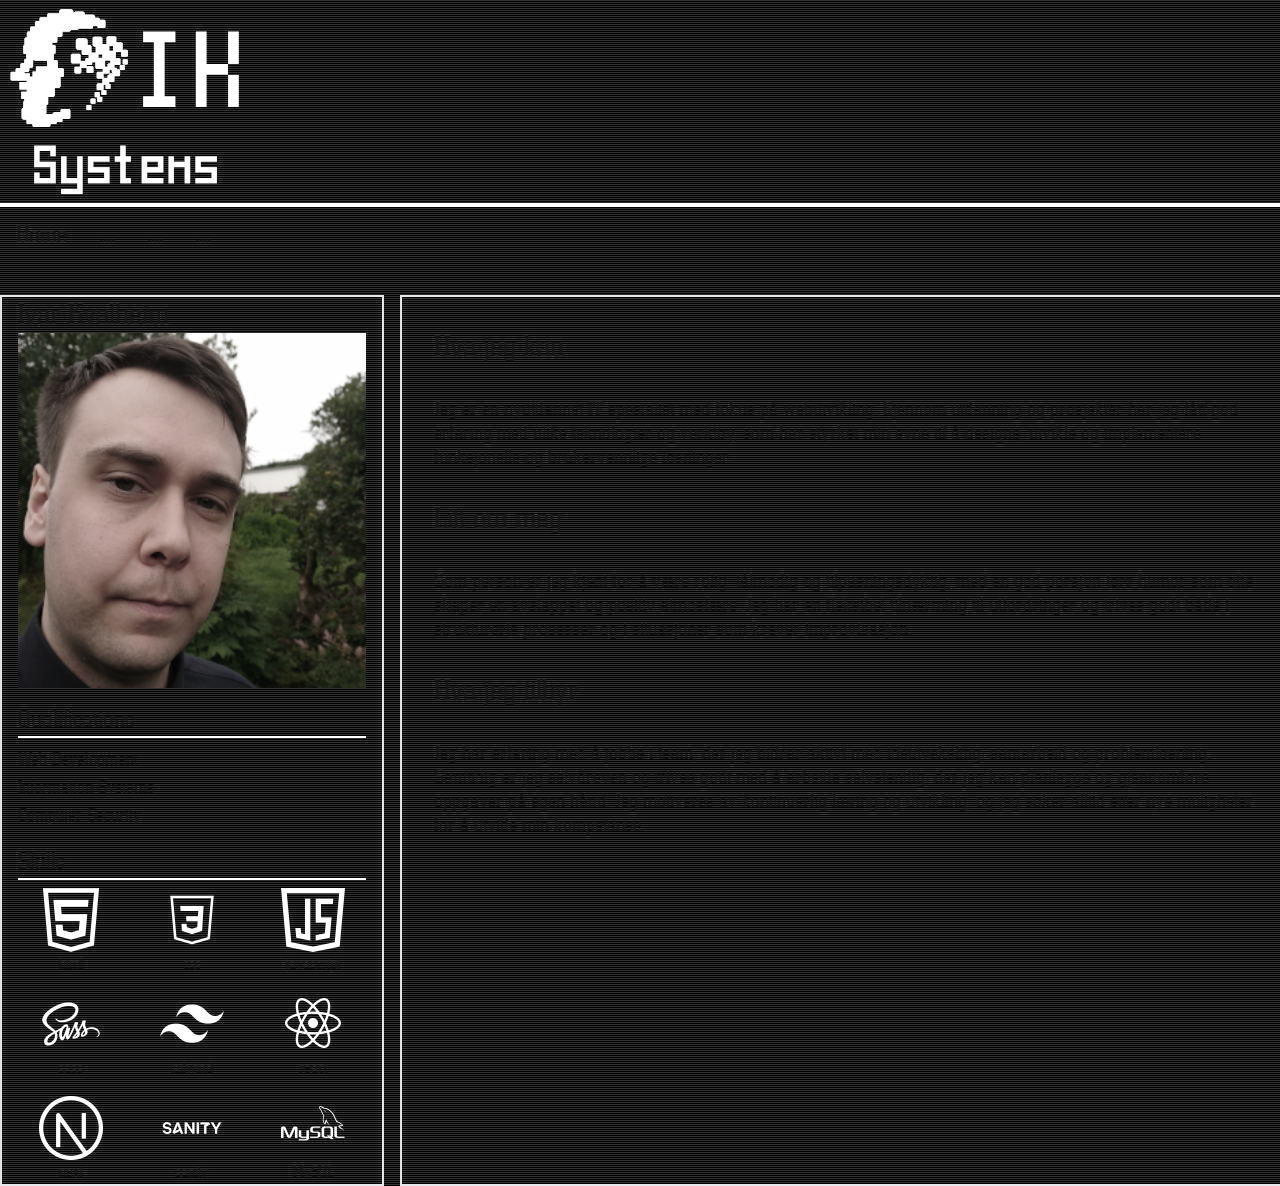
==== commit e27293d2: "Add files via upload" ====
--- a/index.html
+++ b/index.html
@@ -1 +1 @@
-<!DOCTYPE html><html lang="en"><head><meta charSet="utf-8"/><meta name="viewport" content="width=device-width, initial-scale=1"/><link rel="preload" as="image" href="./logos/logo_w256_h203_tpbk.png"/><link rel="preload" as="image" href="/icons/html5_bw.png"/><link rel="preload" as="image" href="/icons/css3_bw.png"/><link rel="preload" as="image" href="/icons/js_bw.png"/><link rel="preload" as="image" href="/icons/sass_bw.png"/><link rel="preload" as="image" href="/icons/tailwind_bw.png"/><link rel="preload" as="image" href="/icons//react_bw.png"/><link rel="preload" as="image" href="/icons//nextjs_bw.png"/><link rel="preload" as="image" href="/icons/sanity_bw.png"/><link rel="preload" as="image" href="/icons/mySQL_bw.png"/><link rel="stylesheet" href="/_next/static/css/72fcb22ac8e3fd20.css" data-precedence="next"/><link rel="preload" as="script" fetchPriority="low" href="/_next/static/chunks/webpack-63ff3dccb86087c7.js"/><script src="/_next/static/chunks/fd9d1056-749e5812300142af.js" async=""></script><script src="/_next/static/chunks/117-c93f94d1467d1a32.js" async=""></script><script src="/_next/static/chunks/main-app-a054aca8a9974e82.js" async=""></script><script src="/_next/static/chunks/771-0b211a0d58f4ba39.js" async=""></script><script src="/_next/static/chunks/app/page-652aee8429646711.js" async=""></script><script src="/_next/static/chunks/648-2781b6b67193afb5.js" async=""></script><script src="/_next/static/chunks/app/layout-5c0573106a8fd0b1.js" async=""></script><title>Create Next App</title><meta name="description" content="Generated by create next app"/><link rel="icon" href="/favicon.ico" type="image/x-icon" sizes="16x16"/><script src="/_next/static/chunks/polyfills-42372ed130431b0a.js" noModule=""></script></head><body class="antialiased crt"><div class="content"><header><nav class=""><div class="flex flex-wrap justify-between items-center mx-auto max-w-screen-xl"><a class="flex items-center space-x-3 rtl:space-x-reverse" href="/"><img src="./logos/logo_w256_h203_tpbk.png" alt="Logo"/></a></div></nav><nav class=""><div class="max-w-screen-xl px-4 py-3 mx-auto border-t-4 border-white "><div class="flex items-center"><ul class="flex flex-row font-medium mt-0 space-x-8 rtl:space-x-reverse text-sm"><li><a class="menuLink text-2xl hover:underline" aria-current="page" href="/">Home</a></li><li><a class="menuLink text-2xl hover:underline" href="#">Company</a></li><li><a class="menuLink text-2xl hover:underline" href="#">Team</a></li><li><a class="menuLink text-2xl hover:underline" href="#">Features</a></li></ul></div></div></nav></header><main class="max-w-screen-xl mx-auto mt-8"><div class="grid md:grid-cols-[30%_70%] md:gap-4 grid-cols-[10%_80%_10%] "><div class="sc-KXCwU dGnwIt heroColumn col-span-1 col-start-2  md:col-span-1 md:col-start-1 flex flex-col px-2 md:px-4  border-x-2 border-t-2 md:border-y-2 border-white-500"><h2 class="text-2xl lg:text-3xl">SUBJECT: AX29834</h2><img class="w-64 md:w-96" src="./logos/logo_w256_h203_tpbk.png" alt="Hero image"/><h3 class="text-2xl border-b-2 border-white mt-4 mb-2">Qualifications</h3><ul><li><p class="text-lg">Web Development</p></li><li><p class="text-lg">Information Systems</p></li><li><p class="text-lg">Computer Security</p></li></ul><h3 class="text-2xl border-b-2 border-white mt-4 mb-2">Skills</h3><div id="icons" class="grid grid-cols-3 gap-4 items-center"><figure class="flex-col"><img class="mx-auto" src="/icons/html5_bw.png" alt="html icon" width="64" height="64"/><figcaption class="text-center">html</figcaption></figure><figure class="flex-col"><img class="mx-auto" src="/icons/css3_bw.png" alt="css icon" width="64" height="64"/><figcaption class="text-center">css</figcaption></figure><figure class="flex-col"><img class="mx-auto" src="/icons/js_bw.png" alt="javascript icon" width="64" height="64"/><figcaption class="text-center">javascript</figcaption></figure><figure class="flex-col"><img class="mx-auto" src="/icons/sass_bw.png" alt="sass icon" width="64" height="64"/><figcaption class="text-center">sass</figcaption></figure><figure class="flex-col"><img class="mx-auto" src="/icons/tailwind_bw.png" alt="tailwind icon" width="64" height="64"/><figcaption class="text-center">tailwind</figcaption></figure><figure class="flex-col"><img class="mx-auto" src="/icons//react_bw.png" alt="react icon" width="64" height="64"/><figcaption class="text-center">react</figcaption></figure><figure class="flex-col"><img class="mx-auto" src="/icons//nextjs_bw.png" alt="next icon" width="64" height="64"/><figcaption class="text-center">next</figcaption></figure><figure class="flex-col"><img class="mx-auto" src="/icons/sanity_bw.png" alt="sanity icon" width="64" height="64"/><figcaption class="text-center">sanity</figcaption></figure><figure class="flex-col"><img class="mx-auto" src="/icons/mySQL_bw.png" alt="MySQL icon" width="64" height="64"/><figcaption class="text-center">MySQL</figcaption></figure></div></div><div class="sc-gyycJP lfcIuh mainColumn col-span-1 col-start-2 md:col-start-2 flex flex-col gap-8 p-8 max-w-fit border-x-2 border-b-2 md:border-y-2 border-white-500"><p class="text-lg/6 lg:text-xl/6">Jeg er en nyutdannet IT-spesialist med fokus på webutvikling. Gjennom utdanning og prosjekter har jeg fått god erfaring med ulike teknologier og verktøy, som har styrket min evne til å designe, utvikle og implementere funksjonelle og brukervennlige løsninger.</p><p class="text-lg/6 lg:text-xl/6">Som person er jeg kjent for å være rolig, tålmodig og tilpasningsdyktig, med en god porsjon tørr humor som ofte skaper en avslappet og positiv atmosfære. Jeg har en fleksibel tilnærming til utfordringer og trives godt både i strukturerte prosesser og i situasjoner som krever improvisasjon.</p><p class="text-lg/6 lg:text-xl/6">Jeg har erfaring med å jobbe i team, der jeg bidrar aktivt med idéutveksling, samarbeid og problemløsning. Samtidig er jeg selvdreven og trives godt med å arbeide selvstendig, der jeg kan planlegge og gjennomføre oppgaver på egen hånd. Jeg motiveres av kontinuerlig læring og utvikling, og jeg søker alltid etter nye muligheter for å utvide min kompetanse.</p></div></div></main><footer></footer></div><script src="/_next/static/chunks/webpack-63ff3dccb86087c7.js" async=""></script><script>(self.__next_f=self.__next_f||[]).push([0]);self.__next_f.push([2,null])</script><script>self.__next_f.push([1,"1:HL[\"/_next/static/css/72fcb22ac8e3fd20.css\",\"style\"]\n"])</script><script>self.__next_f.push([1,"2:I[2846,[],\"\"]\n4:I[9107,[],\"ClientPageRoot\"]\n5:I[7541,[\"771\",\"static/chunks/771-0b211a0d58f4ba39.js\",\"931\",\"static/chunks/app/page-652aee8429646711.js\"],\"default\",1]\n6:I[2972,[\"648\",\"static/chunks/648-2781b6b67193afb5.js\",\"185\",\"static/chunks/app/layout-5c0573106a8fd0b1.js\"],\"\"]\n7:I[5230,[\"648\",\"static/chunks/648-2781b6b67193afb5.js\",\"185\",\"static/chunks/app/layout-5c0573106a8fd0b1.js\"],\"default\"]\n8:I[4707,[],\"\"]\n9:I[6423,[],\"\"]\nb:I[1060,[],\"\"]\nc:[]\n"])</script><script>self.__next_f.push([1,"0:[\"$\",\"$L2\",null,{\"buildId\":\"2UTN7AVJBLVE6ToUQ4P6y\",\"assetPrefix\":\"\",\"urlParts\":[\"\",\"\"],\"initialTree\":[\"\",{\"children\":[\"__PAGE__\",{}]},\"$undefined\",\"$undefined\",true],\"initialSeedData\":[\"\",{\"children\":[\"__PAGE__\",{},[[\"$L3\",[\"$\",\"$L4\",null,{\"props\":{\"params\":{},\"searchParams\":{}},\"Component\":\"$5\"}],null],null],null]},[[[[\"$\",\"link\",\"0\",{\"rel\":\"stylesheet\",\"href\":\"/_next/static/css/72fcb22ac8e3fd20.css\",\"precedence\":\"next\",\"crossOrigin\":\"$undefined\"}]],[\"$\",\"html\",null,{\"lang\":\"en\",\"children\":[\"$\",\"body\",null,{\"className\":\"antialiased crt\",\"children\":[\"$\",\"div\",null,{\"className\":\"content\",\"children\":[[\"$\",\"header\",null,{\"children\":[[\"$\",\"nav\",null,{\"className\":\"\",\"children\":[\"$\",\"div\",null,{\"className\":\"flex flex-wrap justify-between items-center mx-auto max-w-screen-xl\",\"children\":[\"$\",\"$L6\",null,{\"href\":\"/\",\"class\":\"flex items-center space-x-3 rtl:space-x-reverse\",\"children\":[\"$\",\"img\",null,{\"src\":\"./logos/logo_w256_h203_tpbk.png\",\"alt\":\"Logo\"}]}]}]}],[\"$\",\"$L7\",null,{}]]}],[\"$\",\"$L8\",null,{\"parallelRouterKey\":\"children\",\"segmentPath\":[\"children\"],\"error\":\"$undefined\",\"errorStyles\":\"$undefined\",\"errorScripts\":\"$undefined\",\"template\":[\"$\",\"$L9\",null,{}],\"templateStyles\":\"$undefined\",\"templateScripts\":\"$undefined\",\"notFound\":[[\"$\",\"title\",null,{\"children\":\"404: This page could not be found.\"}],[\"$\",\"div\",null,{\"style\":{\"fontFamily\":\"system-ui,\\\"Segoe UI\\\",Roboto,Helvetica,Arial,sans-serif,\\\"Apple Color Emoji\\\",\\\"Segoe UI Emoji\\\"\",\"height\":\"100vh\",\"textAlign\":\"center\",\"display\":\"flex\",\"flexDirection\":\"column\",\"alignItems\":\"center\",\"justifyContent\":\"center\"},\"children\":[\"$\",\"div\",null,{\"children\":[[\"$\",\"style\",null,{\"dangerouslySetInnerHTML\":{\"__html\":\"body{color:#000;background:#fff;margin:0}.next-error-h1{border-right:1px solid rgba(0,0,0,.3)}@media (prefers-color-scheme:dark){body{color:#fff;background:#000}.next-error-h1{border-right:1px solid rgba(255,255,255,.3)}}\"}}],[\"$\",\"h1\",null,{\"className\":\"next-error-h1\",\"style\":{\"display\":\"inline-block\",\"margin\":\"0 20px 0 0\",\"padding\":\"0 23px 0 0\",\"fontSize\":24,\"fontWeight\":500,\"verticalAlign\":\"top\",\"lineHeight\":\"49px\"},\"children\":\"404\"}],[\"$\",\"div\",null,{\"style\":{\"display\":\"inline-block\"},\"children\":[\"$\",\"h2\",null,{\"style\":{\"fontSize\":14,\"fontWeight\":400,\"lineHeight\":\"49px\",\"margin\":0},\"children\":\"This page could not be found.\"}]}]]}]}]],\"notFoundStyles\":[]}],[\"$\",\"footer\",null,{}]]}]}]}]],null],null],\"couldBeIntercepted\":false,\"initialHead\":[null,\"$La\"],\"globalErrorComponent\":\"$b\",\"missingSlots\":\"$Wc\"}]\n"])</script><script>self.__next_f.push([1,"a:[[\"$\",\"meta\",\"0\",{\"name\":\"viewport\",\"content\":\"width=device-width, initial-scale=1\"}],[\"$\",\"meta\",\"1\",{\"charSet\":\"utf-8\"}],[\"$\",\"title\",\"2\",{\"children\":\"Create Next App\"}],[\"$\",\"meta\",\"3\",{\"name\":\"description\",\"content\":\"Generated by create next app\"}],[\"$\",\"link\",\"4\",{\"rel\":\"icon\",\"href\":\"/favicon.ico\",\"type\":\"image/x-icon\",\"sizes\":\"16x16\"}]]\n3:null\n"])</script></body></html>+<!DOCTYPE html><html lang="en"><head><meta charSet="utf-8"/><meta name="viewport" content="width=device-width, initial-scale=1"/><link rel="preload" as="image" href="./logos/logo_w256_h203_tpbk.png"/><link rel="preload" as="image" href="./images/hero.png"/><link rel="preload" as="image" href="/icons/html5_bw.png"/><link rel="preload" as="image" href="/icons/css3_bw.png"/><link rel="preload" as="image" href="/icons/js_bw.png"/><link rel="preload" as="image" href="/icons/sass_bw.png"/><link rel="preload" as="image" href="/icons/tailwind_bw.png"/><link rel="preload" as="image" href="/icons//react_bw.png"/><link rel="preload" as="image" href="/icons//nextjs_bw.png"/><link rel="preload" as="image" href="/icons/sanity_bw.png"/><link rel="stylesheet" href="/_next/static/css/2fb059ed23ab9f48.css" data-precedence="next"/><link rel="preload" as="script" fetchPriority="low" href="/_next/static/chunks/webpack-63ff3dccb86087c7.js"/><script src="/_next/static/chunks/fd9d1056-749e5812300142af.js" async=""></script><script src="/_next/static/chunks/117-c93f94d1467d1a32.js" async=""></script><script src="/_next/static/chunks/main-app-a054aca8a9974e82.js" async=""></script><script src="/_next/static/chunks/771-0b211a0d58f4ba39.js" async=""></script><script src="/_next/static/chunks/app/page-28fe3893ca3fe926.js" async=""></script><script src="/_next/static/chunks/648-2781b6b67193afb5.js" async=""></script><script src="/_next/static/chunks/app/layout-a9ee08b7acb47375.js" async=""></script><link rel="preload" as="image" href="/icons/mySQL_bw.png"/><title>Create Next App</title><meta name="description" content="Generated by create next app"/><link rel="icon" href="/favicon.ico" type="image/x-icon" sizes="16x16"/><script src="/_next/static/chunks/polyfills-42372ed130431b0a.js" noModule=""></script></head><body class="antialiased crt"><div class="content"><header><nav class=""><div class="flex flex-wrap md:justify-between items-center mx-auto max-w-screen-xl"><a class="flex items-center space-x-3 rtl:space-x-reverse" href="/"><img src="./logos/logo_w256_h203_tpbk.png" alt="Logo"/></a></div></nav><nav class=""><div class="max-w-screen-xl px-4 py-3 mx-auto border-t-4 border-white "><div class="flex items-center"><ul class="flex flex-row font-medium mt-0 space-x-8 rtl:space-x-reverse text-sm"><li><a class="menuLink text-2xl hover:underline" aria-current="page" href="/">Home</a></li><li><a class="menuLink text-2xl hover:underline" href="#">....</a></li><li><a class="menuLink text-2xl hover:underline" href="#">....</a></li><li><a class="menuLink text-2xl hover:underline" href="#">....</a></li></ul></div></div></nav></header><main class="max-w-screen-xl mx-auto mt-8"><div class="grid md:grid-cols-[30%_70%] md:gap-4 grid-cols-[10%_80%_10%] "><div class="sc-KXCwU dGnwIt heroColumn col-span-1 col-start-2  md:col-span-1 md:col-start-1 flex flex-col px-2 md:px-4  border-x-2 border-t-2 md:border-y-2 border-white-500"><h2 class="text-2xl lg:text-3xl">Ivar Kvalheim</h2><img class="w-64 md:w-96 mx-auto" src="./images/hero.png" alt="Hero image"/><h3 class="text-2xl border-b-2 border-white mt-4 mb-2">Qualifications</h3><ul><li><p class="text-lg">Web Development</p></li><li><p class="text-lg">Information Systems</p></li><li><p class="text-lg">Computer Security</p></li></ul><h3 class="text-2xl border-b-2 border-white mt-4 mb-2">Skills</h3><div id="icons" class="grid grid-cols-3 gap-4 items-center"><figure class="flex-col"><img class="mx-auto" src="/icons/html5_bw.png" alt="html icon" width="64" height="64"/><figcaption class="text-center">html</figcaption></figure><figure class="flex-col"><img class="mx-auto" src="/icons/css3_bw.png" alt="css icon" width="64" height="64"/><figcaption class="text-center">css</figcaption></figure><figure class="flex-col"><img class="mx-auto" src="/icons/js_bw.png" alt="javascript icon" width="64" height="64"/><figcaption class="text-center">javascript</figcaption></figure><figure class="flex-col"><img class="mx-auto" src="/icons/sass_bw.png" alt="sass icon" width="64" height="64"/><figcaption class="text-center">sass</figcaption></figure><figure class="flex-col"><img class="mx-auto" src="/icons/tailwind_bw.png" alt="tailwind icon" width="64" height="64"/><figcaption class="text-center">tailwind</figcaption></figure><figure class="flex-col"><img class="mx-auto" src="/icons//react_bw.png" alt="react icon" width="64" height="64"/><figcaption class="text-center">react</figcaption></figure><figure class="flex-col"><img class="mx-auto" src="/icons//nextjs_bw.png" alt="next icon" width="64" height="64"/><figcaption class="text-center">next</figcaption></figure><figure class="flex-col"><img class="mx-auto" src="/icons/sanity_bw.png" alt="sanity icon" width="64" height="64"/><figcaption class="text-center">sanity</figcaption></figure><figure class="flex-col"><img class="mx-auto" src="/icons/mySQL_bw.png" alt="MySQL icon" width="64" height="64"/><figcaption class="text-center">MySQL</figcaption></figure></div></div><div class="sc-gyycJP lfcIuh mainColumn col-span-1 col-start-2 md:col-start-2 flex flex-col gap-8 p-8 max-w-fit border-x-2 border-b-2 md:border-y-2 border-white-500"><h2 class="text-2xl lg:text-3xl">Hva jeg kan</h2><p class="text-lg/6 lg:text-xl/6">Jeg er en nyutdannet IT-spesialist med fokus på webutvikling. Gjennom utdanning og prosjekter har jeg fått god erfaring med ulike teknologier og verktøy, som har styrket min evne til å designe, utvikle og implementere funksjonelle og brukervennlige løsninger.</p><h2 class="text-2xl lg:text-3xl">Litt om meg</h2><p class="text-lg/6 lg:text-xl/6">Som person er jeg kjent for å være rolig, tålmodig og tilpasningsdyktig, med en god porsjon tørr humor som ofte skaper en avslappet og positiv atmosfære. Jeg har en fleksibel tilnærming til utfordringer og trives godt både i strukturerte prosesser og i situasjoner som krever improvisasjon.</p><h2 class="text-2xl lg:text-3xl">Hva jeg tilbyr</h2><p class="text-lg/6 lg:text-xl/6">Jeg har erfaring med å jobbe i team, der jeg bidrar aktivt med idéutveksling, samarbeid og problemløsning. Samtidig er jeg selvdreven og trives godt med å arbeide selvstendig, der jeg kan planlegge og gjennomføre oppgaver på egen hånd. Jeg motiveres av kontinuerlig læring og utvikling, og jeg søker alltid etter nye muligheter for å utvide min kompetanse.</p></div></div></main><footer></footer></div><script src="/_next/static/chunks/webpack-63ff3dccb86087c7.js" async=""></script><script>(self.__next_f=self.__next_f||[]).push([0]);self.__next_f.push([2,null])</script><script>self.__next_f.push([1,"1:HL[\"/_next/static/css/2fb059ed23ab9f48.css\",\"style\"]\n"])</script><script>self.__next_f.push([1,"2:I[2846,[],\"\"]\n4:I[9107,[],\"ClientPageRoot\"]\n5:I[7541,[\"771\",\"static/chunks/771-0b211a0d58f4ba39.js\",\"931\",\"static/chunks/app/page-28fe3893ca3fe926.js\"],\"default\",1]\n6:I[2972,[\"648\",\"static/chunks/648-2781b6b67193afb5.js\",\"185\",\"static/chunks/app/layout-a9ee08b7acb47375.js\"],\"\"]\n7:I[5230,[\"648\",\"static/chunks/648-2781b6b67193afb5.js\",\"185\",\"static/chunks/app/layout-a9ee08b7acb47375.js\"],\"default\"]\n8:I[4707,[],\"\"]\n9:I[6423,[],\"\"]\nb:I[1060,[],\"\"]\nc:[]\n"])</script><script>self.__next_f.push([1,"0:[\"$\",\"$L2\",null,{\"buildId\":\"Kzj2b4VP7Fr94cJt6NGNc\",\"assetPrefix\":\"\",\"urlParts\":[\"\",\"\"],\"initialTree\":[\"\",{\"children\":[\"__PAGE__\",{}]},\"$undefined\",\"$undefined\",true],\"initialSeedData\":[\"\",{\"children\":[\"__PAGE__\",{},[[\"$L3\",[\"$\",\"$L4\",null,{\"props\":{\"params\":{},\"searchParams\":{}},\"Component\":\"$5\"}],null],null],null]},[[[[\"$\",\"link\",\"0\",{\"rel\":\"stylesheet\",\"href\":\"/_next/static/css/2fb059ed23ab9f48.css\",\"precedence\":\"next\",\"crossOrigin\":\"$undefined\"}]],[\"$\",\"html\",null,{\"lang\":\"en\",\"children\":[\"$\",\"body\",null,{\"className\":\"antialiased crt\",\"children\":[\"$\",\"div\",null,{\"className\":\"content\",\"children\":[[\"$\",\"header\",null,{\"children\":[[\"$\",\"nav\",null,{\"className\":\"\",\"children\":[\"$\",\"div\",null,{\"className\":\"flex flex-wrap md:justify-between items-center mx-auto max-w-screen-xl\",\"children\":[\"$\",\"$L6\",null,{\"href\":\"/\",\"class\":\"flex items-center space-x-3 rtl:space-x-reverse\",\"children\":[\"$\",\"img\",null,{\"src\":\"./logos/logo_w256_h203_tpbk.png\",\"alt\":\"Logo\"}]}]}]}],[\"$\",\"$L7\",null,{}]]}],[\"$\",\"$L8\",null,{\"parallelRouterKey\":\"children\",\"segmentPath\":[\"children\"],\"error\":\"$undefined\",\"errorStyles\":\"$undefined\",\"errorScripts\":\"$undefined\",\"template\":[\"$\",\"$L9\",null,{}],\"templateStyles\":\"$undefined\",\"templateScripts\":\"$undefined\",\"notFound\":[[\"$\",\"title\",null,{\"children\":\"404: This page could not be found.\"}],[\"$\",\"div\",null,{\"style\":{\"fontFamily\":\"system-ui,\\\"Segoe UI\\\",Roboto,Helvetica,Arial,sans-serif,\\\"Apple Color Emoji\\\",\\\"Segoe UI Emoji\\\"\",\"height\":\"100vh\",\"textAlign\":\"center\",\"display\":\"flex\",\"flexDirection\":\"column\",\"alignItems\":\"center\",\"justifyContent\":\"center\"},\"children\":[\"$\",\"div\",null,{\"children\":[[\"$\",\"style\",null,{\"dangerouslySetInnerHTML\":{\"__html\":\"body{color:#000;background:#fff;margin:0}.next-error-h1{border-right:1px solid rgba(0,0,0,.3)}@media (prefers-color-scheme:dark){body{color:#fff;background:#000}.next-error-h1{border-right:1px solid rgba(255,255,255,.3)}}\"}}],[\"$\",\"h1\",null,{\"className\":\"next-error-h1\",\"style\":{\"display\":\"inline-block\",\"margin\":\"0 20px 0 0\",\"padding\":\"0 23px 0 0\",\"fontSize\":24,\"fontWeight\":500,\"verticalAlign\":\"top\",\"lineHeight\":\"49px\"},\"children\":\"404\"}],[\"$\",\"div\",null,{\"style\":{\"display\":\"inline-block\"},\"children\":[\"$\",\"h2\",null,{\"style\":{\"fontSize\":14,\"fontWeight\":400,\"lineHeight\":\"49px\",\"margin\":0},\"children\":\"This page could not be found.\"}]}]]}]}]],\"notFoundStyles\":[]}],[\"$\",\"footer\",null,{}]]}]}]}]],null],null],\"couldBeIntercepted\":false,\"initialHead\":[null,\"$La\"],\"globalErrorComponent\":\"$b\",\"missingSlots\":\"$Wc\"}]\n"])</script><script>self.__next_f.push([1,"a:[[\"$\",\"meta\",\"0\",{\"name\":\"viewport\",\"content\":\"width=device-width, initial-scale=1\"}],[\"$\",\"meta\",\"1\",{\"charSet\":\"utf-8\"}],[\"$\",\"title\",\"2\",{\"children\":\"Create Next App\"}],[\"$\",\"meta\",\"3\",{\"name\":\"description\",\"content\":\"Generated by create next app\"}],[\"$\",\"link\",\"4\",{\"rel\":\"icon\",\"href\":\"/favicon.ico\",\"type\":\"image/x-icon\",\"sizes\":\"16x16\"}]]\n3:null\n"])</script></body></html>--- a/_next/static/css/2fb059ed23ab9f48.css
+++ b/_next/static/css/2fb059ed23ab9f48.css
@@ -0,0 +1,3 @@
+*,:after,:before{--tw-border-spacing-x:0;--tw-border-spacing-y:0;--tw-translate-x:0;--tw-translate-y:0;--tw-rotate:0;--tw-skew-x:0;--tw-skew-y:0;--tw-scale-x:1;--tw-scale-y:1;--tw-pan-x: ;--tw-pan-y: ;--tw-pinch-zoom: ;--tw-scroll-snap-strictness:proximity;--tw-gradient-from-position: ;--tw-gradient-via-position: ;--tw-gradient-to-position: ;--tw-ordinal: ;--tw-slashed-zero: ;--tw-numeric-figure: ;--tw-numeric-spacing: ;--tw-numeric-fraction: ;--tw-ring-inset: ;--tw-ring-offset-width:0px;--tw-ring-offset-color:#fff;--tw-ring-color:rgba(59,130,246,.5);--tw-ring-offset-shadow:0 0 #0000;--tw-ring-shadow:0 0 #0000;--tw-shadow:0 0 #0000;--tw-shadow-colored:0 0 #0000;--tw-blur: ;--tw-brightness: ;--tw-contrast: ;--tw-grayscale: ;--tw-hue-rotate: ;--tw-invert: ;--tw-saturate: ;--tw-sepia: ;--tw-drop-shadow: ;--tw-backdrop-blur: ;--tw-backdrop-brightness: ;--tw-backdrop-contrast: ;--tw-backdrop-grayscale: ;--tw-backdrop-hue-rotate: ;--tw-backdrop-invert: ;--tw-backdrop-opacity: ;--tw-backdrop-saturate: ;--tw-backdrop-sepia: ;--tw-contain-size: ;--tw-contain-layout: ;--tw-contain-paint: ;--tw-contain-style: }::backdrop{--tw-border-spacing-x:0;--tw-border-spacing-y:0;--tw-translate-x:0;--tw-translate-y:0;--tw-rotate:0;--tw-skew-x:0;--tw-skew-y:0;--tw-scale-x:1;--tw-scale-y:1;--tw-pan-x: ;--tw-pan-y: ;--tw-pinch-zoom: ;--tw-scroll-snap-strictness:proximity;--tw-gradient-from-position: ;--tw-gradient-via-position: ;--tw-gradient-to-position: ;--tw-ordinal: ;--tw-slashed-zero: ;--tw-numeric-figure: ;--tw-numeric-spacing: ;--tw-numeric-fraction: ;--tw-ring-inset: ;--tw-ring-offset-width:0px;--tw-ring-offset-color:#fff;--tw-ring-color:rgba(59,130,246,.5);--tw-ring-offset-shadow:0 0 #0000;--tw-ring-shadow:0 0 #0000;--tw-shadow:0 0 #0000;--tw-shadow-colored:0 0 #0000;--tw-blur: ;--tw-brightness: ;--tw-contrast: ;--tw-grayscale: ;--tw-hue-rotate: ;--tw-invert: ;--tw-saturate: ;--tw-sepia: ;--tw-drop-shadow: ;--tw-backdrop-blur: ;--tw-backdrop-brightness: ;--tw-backdrop-contrast: ;--tw-backdrop-grayscale: ;--tw-backdrop-hue-rotate: ;--tw-backdrop-invert: ;--tw-backdrop-opacity: ;--tw-backdrop-saturate: ;--tw-backdrop-sepia: ;--tw-contain-size: ;--tw-contain-layout: ;--tw-contain-paint: ;--tw-contain-style: }/*
+! tailwindcss v3.4.14 | MIT License | https://tailwindcss.com
+*/*,:after,:before{border:0 solid #e5e7eb}:after,:before{--tw-content:""}:host,html{line-height:1.5;-webkit-text-size-adjust:100%;-moz-tab-size:4;tab-size:4;font-family:ui-sans-serif,system-ui,sans-serif,Apple Color Emoji,Segoe UI Emoji,Segoe UI Symbol,Noto Color Emoji;font-feature-settings:normal;font-variation-settings:normal;-webkit-tap-highlight-color:transparent}body{margin:0;line-height:inherit}hr{height:0;color:inherit;border-top-width:1px}abbr:where([title]){text-decoration:underline dotted}h1,h2,h3,h4,h5,h6{font-size:inherit;font-weight:inherit}a{color:inherit;text-decoration:inherit}b,strong{font-weight:bolder}code,kbd,pre,samp{font-family:ui-monospace,SFMono-Regular,Menlo,Monaco,Consolas,Liberation Mono,Courier New,monospace;font-feature-settings:normal;font-variation-settings:normal;font-size:1em}small{font-size:80%}sub,sup{font-size:75%;line-height:0;position:relative;vertical-align:baseline}sub{bottom:-.25em}sup{top:-.5em}table{text-indent:0;border-color:inherit;border-collapse:collapse}button,input,optgroup,select,textarea{font-family:inherit;font-feature-settings:inherit;font-variation-settings:inherit;font-size:100%;font-weight:inherit;line-height:inherit;letter-spacing:inherit;color:inherit;margin:0;padding:0}button,select{text-transform:none}button,input:where([type=button]),input:where([type=reset]),input:where([type=submit]){-webkit-appearance:button;background-color:transparent;background-image:none}:-moz-focusring{outline:auto}:-moz-ui-invalid{box-shadow:none}progress{vertical-align:baseline}::-webkit-inner-spin-button,::-webkit-outer-spin-button{height:auto}[type=search]{-webkit-appearance:textfield;outline-offset:-2px}::-webkit-search-decoration{-webkit-appearance:none}::-webkit-file-upload-button{-webkit-appearance:button;font:inherit}summary{display:list-item}blockquote,dd,dl,figure,h1,h2,h3,h4,h5,h6,hr,p,pre{margin:0}fieldset{margin:0}fieldset,legend{padding:0}menu,ol,ul{list-style:none;margin:0;padding:0}dialog{padding:0}textarea{resize:vertical}input::placeholder,textarea::placeholder{opacity:1;color:#9ca3af}[role=button],button{cursor:pointer}:disabled{cursor:default}audio,canvas,embed,iframe,img,object,svg,video{display:block;vertical-align:middle}img,video{max-width:100%;height:auto}[hidden]:where(:not([hidden=until-found])){display:none}.col-span-1{grid-column:span 1/span 1}.col-start-2{grid-column-start:2}.mx-auto{margin-left:auto;margin-right:auto}.mb-2{margin-bottom:.5rem}.mt-0{margin-top:0}.mt-4{margin-top:1rem}.mt-8{margin-top:2rem}.flex{display:flex}.grid{display:grid}.w-64{width:16rem}.max-w-fit{max-width:fit-content}.max-w-screen-xl{max-width:1280px}.scale-125{--tw-scale-x:1.25;--tw-scale-y:1.25;transform:translate(var(--tw-translate-x),var(--tw-translate-y)) rotate(var(--tw-rotate)) skewX(var(--tw-skew-x)) skewY(var(--tw-skew-y)) scaleX(var(--tw-scale-x)) scaleY(var(--tw-scale-y))}.grid-cols-3{grid-template-columns:repeat(3,minmax(0,1fr))}.grid-cols-\[10\%_80\%_10\%\]{grid-template-columns:10% 80% 10%}.flex-row{flex-direction:row}.flex-col{flex-direction:column}.flex-wrap{flex-wrap:wrap}.items-center{align-items:center}.gap-4{gap:1rem}.gap-8{gap:2rem}.space-x-3>:not([hidden])~:not([hidden]){--tw-space-x-reverse:0;margin-right:calc(.75rem * var(--tw-space-x-reverse));margin-left:calc(.75rem * calc(1 - var(--tw-space-x-reverse)))}.space-x-8>:not([hidden])~:not([hidden]){--tw-space-x-reverse:0;margin-right:calc(2rem * var(--tw-space-x-reverse));margin-left:calc(2rem * calc(1 - var(--tw-space-x-reverse)))}.border-x-2{border-left-width:2px;border-right-width:2px}.border-b-2{border-bottom-width:2px}.border-t-2{border-top-width:2px}.border-t-4{border-top-width:4px}.border-white{--tw-border-opacity:1;border-color:rgb(255 255 255/var(--tw-border-opacity))}.p-8{padding:2rem}.px-2{padding-left:.5rem;padding-right:.5rem}.px-4{padding-left:1rem;padding-right:1rem}.py-3{padding-top:.75rem;padding-bottom:.75rem}.text-center{text-align:center}.text-2xl{font-size:1.5rem;line-height:2rem}.text-4xl{font-size:2.25rem;line-height:2.5rem}.text-5xl{font-size:3rem;line-height:1}.text-lg{font-size:1.125rem;line-height:1.75rem}.text-lg\/6{font-size:1.125rem;line-height:1.5rem}.text-sm{font-size:.875rem;line-height:1.25rem}.font-bold{font-weight:700}.font-medium{font-weight:500}.antialiased{-webkit-font-smoothing:antialiased;-moz-osx-font-smoothing:grayscale}.ring{--tw-ring-offset-shadow:var(--tw-ring-inset) 0 0 0 var(--tw-ring-offset-width) var(--tw-ring-offset-color);--tw-ring-shadow:var(--tw-ring-inset) 0 0 0 calc(3px + var(--tw-ring-offset-width)) var(--tw-ring-color);box-shadow:var(--tw-ring-offset-shadow),var(--tw-ring-shadow),var(--tw-shadow,0 0 #0000)}*,:after,:before{box-sizing:border-box}@font-face{font-family:CityLigthRegular;src:url("/fonts/Berthold City Light/Berthold City Light Regular/Berthold City Light Regular.otf") format("truetype")}:root{--background:#fff;--foreground:#171717}@media (prefers-color-scheme:dark){:root{--background:#000;--foreground:#ededed}}body{color:var(--foreground);background:var(--background);font-family:CityLigthRegular,Arial,Helvetica,sans-serif}a{font-family:CityLigthRegular}.scale{transform:scale(1.5)}.bg{position:fixed;left:0;right:0;bottom:0;z-index:-1000;perspective:400px}.backgroundAnimation{background-color:#000;height:600px;animation:grid 40s linear infinite;background-size:95px 95px;background-image:linear-gradient(90deg,#fff 2px,transparent 0),linear-gradient(180deg,#fff 2px,transparent 0);transform:rotateX(50deg)}.backgroundAnimation>*{position:relative}@keyframes grid{0%{background-position:0 0}to{background-position:0 100vh}}.crt{background:linear-gradient(0deg,#000,#000,#333,#333);background-size:cover;background-size:100% 2px;animation:scanlines 60s linear infinite}@keyframes scanlines{0%{background-position:0 0}to{background-position:0 -20px}}.content{position:absolute;top:0;left:0;right:0;z-index:1}.hover\:underline:hover{text-decoration-line:underline}@media (min-width:768px){.md\:col-span-1{grid-column:span 1/span 1}.md\:col-start-1{grid-column-start:1}.md\:col-start-2{grid-column-start:2}.md\:w-96{width:24rem}.md\:grid-cols-\[30\%_70\%\]{grid-template-columns:30% 70%}.md\:justify-between{justify-content:space-between}.md\:gap-4{gap:1rem}.md\:border-y-2{border-top-width:2px;border-bottom-width:2px}.md\:px-4{padding-left:1rem;padding-right:1rem}}@media (min-width:1024px){.lg\:text-3xl{font-size:1.875rem;line-height:2.25rem}.lg\:text-xl\/6{font-size:1.25rem;line-height:1.5rem}}.rtl\:space-x-reverse:where([dir=rtl],[dir=rtl] *)>:not([hidden])~:not([hidden]){--tw-space-x-reverse:1}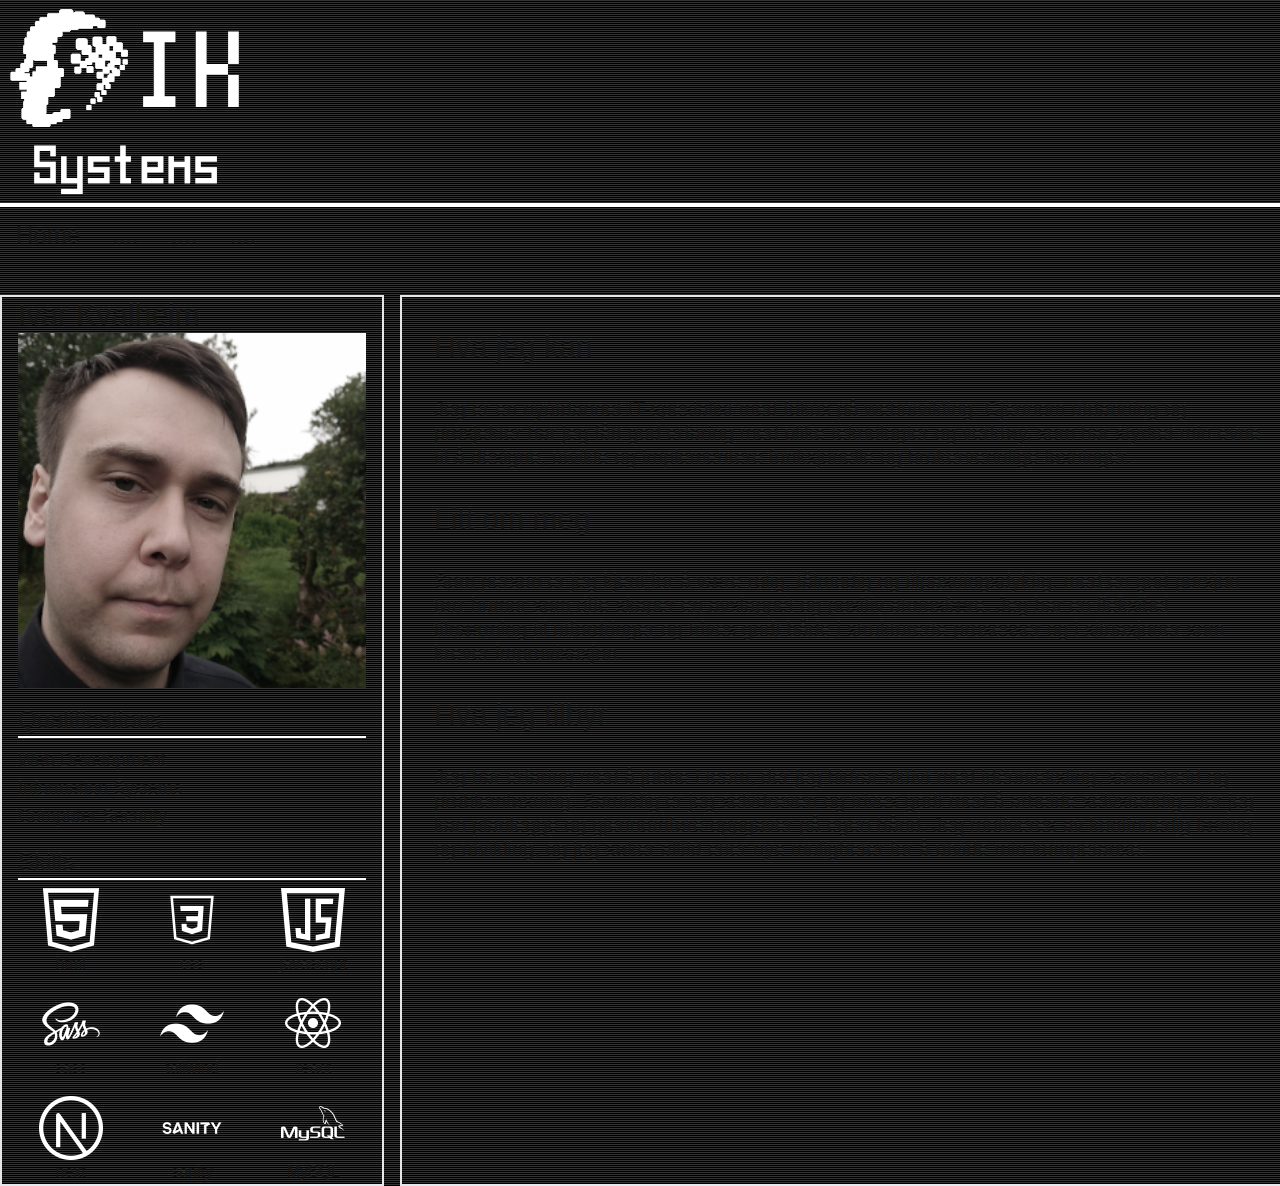
==== commit 0df5e50e: "Add files via upload" ====
--- a/index.html
+++ b/index.html
@@ -1 +1 @@
-<!DOCTYPE html><html lang="en"><head><meta charSet="utf-8"/><meta name="viewport" content="width=device-width, initial-scale=1"/><link rel="preload" as="image" href="./logos/logo_w256_h203_tpbk.png"/><link rel="preload" as="image" href="./images/hero.png"/><link rel="preload" as="image" href="/icons/html5_bw.png"/><link rel="preload" as="image" href="/icons/css3_bw.png"/><link rel="preload" as="image" href="/icons/js_bw.png"/><link rel="preload" as="image" href="/icons/sass_bw.png"/><link rel="preload" as="image" href="/icons/tailwind_bw.png"/><link rel="preload" as="image" href="/icons//react_bw.png"/><link rel="preload" as="image" href="/icons//nextjs_bw.png"/><link rel="preload" as="image" href="/icons/sanity_bw.png"/><link rel="stylesheet" href="/_next/static/css/2fb059ed23ab9f48.css" data-precedence="next"/><link rel="preload" as="script" fetchPriority="low" href="/_next/static/chunks/webpack-63ff3dccb86087c7.js"/><script src="/_next/static/chunks/fd9d1056-749e5812300142af.js" async=""></script><script src="/_next/static/chunks/117-c93f94d1467d1a32.js" async=""></script><script src="/_next/static/chunks/main-app-a054aca8a9974e82.js" async=""></script><script src="/_next/static/chunks/771-0b211a0d58f4ba39.js" async=""></script><script src="/_next/static/chunks/app/page-28fe3893ca3fe926.js" async=""></script><script src="/_next/static/chunks/648-2781b6b67193afb5.js" async=""></script><script src="/_next/static/chunks/app/layout-a9ee08b7acb47375.js" async=""></script><link rel="preload" as="image" href="/icons/mySQL_bw.png"/><title>Create Next App</title><meta name="description" content="Generated by create next app"/><link rel="icon" href="/favicon.ico" type="image/x-icon" sizes="16x16"/><script src="/_next/static/chunks/polyfills-42372ed130431b0a.js" noModule=""></script></head><body class="antialiased crt"><div class="content"><header><nav class=""><div class="flex flex-wrap md:justify-between items-center mx-auto max-w-screen-xl"><a class="flex items-center space-x-3 rtl:space-x-reverse" href="/"><img src="./logos/logo_w256_h203_tpbk.png" alt="Logo"/></a></div></nav><nav class=""><div class="max-w-screen-xl px-4 py-3 mx-auto border-t-4 border-white "><div class="flex items-center"><ul class="flex flex-row font-medium mt-0 space-x-8 rtl:space-x-reverse text-sm"><li><a class="menuLink text-2xl hover:underline" aria-current="page" href="/">Home</a></li><li><a class="menuLink text-2xl hover:underline" href="#">....</a></li><li><a class="menuLink text-2xl hover:underline" href="#">....</a></li><li><a class="menuLink text-2xl hover:underline" href="#">....</a></li></ul></div></div></nav></header><main class="max-w-screen-xl mx-auto mt-8"><div class="grid md:grid-cols-[30%_70%] md:gap-4 grid-cols-[10%_80%_10%] "><div class="sc-KXCwU dGnwIt heroColumn col-span-1 col-start-2  md:col-span-1 md:col-start-1 flex flex-col px-2 md:px-4  border-x-2 border-t-2 md:border-y-2 border-white-500"><h2 class="text-2xl lg:text-3xl">Ivar Kvalheim</h2><img class="w-64 md:w-96 mx-auto" src="./images/hero.png" alt="Hero image"/><h3 class="text-2xl border-b-2 border-white mt-4 mb-2">Qualifications</h3><ul><li><p class="text-lg">Web Development</p></li><li><p class="text-lg">Information Systems</p></li><li><p class="text-lg">Computer Security</p></li></ul><h3 class="text-2xl border-b-2 border-white mt-4 mb-2">Skills</h3><div id="icons" class="grid grid-cols-3 gap-4 items-center"><figure class="flex-col"><img class="mx-auto" src="/icons/html5_bw.png" alt="html icon" width="64" height="64"/><figcaption class="text-center">html</figcaption></figure><figure class="flex-col"><img class="mx-auto" src="/icons/css3_bw.png" alt="css icon" width="64" height="64"/><figcaption class="text-center">css</figcaption></figure><figure class="flex-col"><img class="mx-auto" src="/icons/js_bw.png" alt="javascript icon" width="64" height="64"/><figcaption class="text-center">javascript</figcaption></figure><figure class="flex-col"><img class="mx-auto" src="/icons/sass_bw.png" alt="sass icon" width="64" height="64"/><figcaption class="text-center">sass</figcaption></figure><figure class="flex-col"><img class="mx-auto" src="/icons/tailwind_bw.png" alt="tailwind icon" width="64" height="64"/><figcaption class="text-center">tailwind</figcaption></figure><figure class="flex-col"><img class="mx-auto" src="/icons//react_bw.png" alt="react icon" width="64" height="64"/><figcaption class="text-center">react</figcaption></figure><figure class="flex-col"><img class="mx-auto" src="/icons//nextjs_bw.png" alt="next icon" width="64" height="64"/><figcaption class="text-center">next</figcaption></figure><figure class="flex-col"><img class="mx-auto" src="/icons/sanity_bw.png" alt="sanity icon" width="64" height="64"/><figcaption class="text-center">sanity</figcaption></figure><figure class="flex-col"><img class="mx-auto" src="/icons/mySQL_bw.png" alt="MySQL icon" width="64" height="64"/><figcaption class="text-center">MySQL</figcaption></figure></div></div><div class="sc-gyycJP lfcIuh mainColumn col-span-1 col-start-2 md:col-start-2 flex flex-col gap-8 p-8 max-w-fit border-x-2 border-b-2 md:border-y-2 border-white-500"><h2 class="text-2xl lg:text-3xl">Hva jeg kan</h2><p class="text-lg/6 lg:text-xl/6">Jeg er en nyutdannet IT-spesialist med fokus på webutvikling. Gjennom utdanning og prosjekter har jeg fått god erfaring med ulike teknologier og verktøy, som har styrket min evne til å designe, utvikle og implementere funksjonelle og brukervennlige løsninger.</p><h2 class="text-2xl lg:text-3xl">Litt om meg</h2><p class="text-lg/6 lg:text-xl/6">Som person er jeg kjent for å være rolig, tålmodig og tilpasningsdyktig, med en god porsjon tørr humor som ofte skaper en avslappet og positiv atmosfære. Jeg har en fleksibel tilnærming til utfordringer og trives godt både i strukturerte prosesser og i situasjoner som krever improvisasjon.</p><h2 class="text-2xl lg:text-3xl">Hva jeg tilbyr</h2><p class="text-lg/6 lg:text-xl/6">Jeg har erfaring med å jobbe i team, der jeg bidrar aktivt med idéutveksling, samarbeid og problemløsning. Samtidig er jeg selvdreven og trives godt med å arbeide selvstendig, der jeg kan planlegge og gjennomføre oppgaver på egen hånd. Jeg motiveres av kontinuerlig læring og utvikling, og jeg søker alltid etter nye muligheter for å utvide min kompetanse.</p></div></div></main><footer></footer></div><script src="/_next/static/chunks/webpack-63ff3dccb86087c7.js" async=""></script><script>(self.__next_f=self.__next_f||[]).push([0]);self.__next_f.push([2,null])</script><script>self.__next_f.push([1,"1:HL[\"/_next/static/css/2fb059ed23ab9f48.css\",\"style\"]\n"])</script><script>self.__next_f.push([1,"2:I[2846,[],\"\"]\n4:I[9107,[],\"ClientPageRoot\"]\n5:I[7541,[\"771\",\"static/chunks/771-0b211a0d58f4ba39.js\",\"931\",\"static/chunks/app/page-28fe3893ca3fe926.js\"],\"default\",1]\n6:I[2972,[\"648\",\"static/chunks/648-2781b6b67193afb5.js\",\"185\",\"static/chunks/app/layout-a9ee08b7acb47375.js\"],\"\"]\n7:I[5230,[\"648\",\"static/chunks/648-2781b6b67193afb5.js\",\"185\",\"static/chunks/app/layout-a9ee08b7acb47375.js\"],\"default\"]\n8:I[4707,[],\"\"]\n9:I[6423,[],\"\"]\nb:I[1060,[],\"\"]\nc:[]\n"])</script><script>self.__next_f.push([1,"0:[\"$\",\"$L2\",null,{\"buildId\":\"Kzj2b4VP7Fr94cJt6NGNc\",\"assetPrefix\":\"\",\"urlParts\":[\"\",\"\"],\"initialTree\":[\"\",{\"children\":[\"__PAGE__\",{}]},\"$undefined\",\"$undefined\",true],\"initialSeedData\":[\"\",{\"children\":[\"__PAGE__\",{},[[\"$L3\",[\"$\",\"$L4\",null,{\"props\":{\"params\":{},\"searchParams\":{}},\"Component\":\"$5\"}],null],null],null]},[[[[\"$\",\"link\",\"0\",{\"rel\":\"stylesheet\",\"href\":\"/_next/static/css/2fb059ed23ab9f48.css\",\"precedence\":\"next\",\"crossOrigin\":\"$undefined\"}]],[\"$\",\"html\",null,{\"lang\":\"en\",\"children\":[\"$\",\"body\",null,{\"className\":\"antialiased crt\",\"children\":[\"$\",\"div\",null,{\"className\":\"content\",\"children\":[[\"$\",\"header\",null,{\"children\":[[\"$\",\"nav\",null,{\"className\":\"\",\"children\":[\"$\",\"div\",null,{\"className\":\"flex flex-wrap md:justify-between items-center mx-auto max-w-screen-xl\",\"children\":[\"$\",\"$L6\",null,{\"href\":\"/\",\"class\":\"flex items-center space-x-3 rtl:space-x-reverse\",\"children\":[\"$\",\"img\",null,{\"src\":\"./logos/logo_w256_h203_tpbk.png\",\"alt\":\"Logo\"}]}]}]}],[\"$\",\"$L7\",null,{}]]}],[\"$\",\"$L8\",null,{\"parallelRouterKey\":\"children\",\"segmentPath\":[\"children\"],\"error\":\"$undefined\",\"errorStyles\":\"$undefined\",\"errorScripts\":\"$undefined\",\"template\":[\"$\",\"$L9\",null,{}],\"templateStyles\":\"$undefined\",\"templateScripts\":\"$undefined\",\"notFound\":[[\"$\",\"title\",null,{\"children\":\"404: This page could not be found.\"}],[\"$\",\"div\",null,{\"style\":{\"fontFamily\":\"system-ui,\\\"Segoe UI\\\",Roboto,Helvetica,Arial,sans-serif,\\\"Apple Color Emoji\\\",\\\"Segoe UI Emoji\\\"\",\"height\":\"100vh\",\"textAlign\":\"center\",\"display\":\"flex\",\"flexDirection\":\"column\",\"alignItems\":\"center\",\"justifyContent\":\"center\"},\"children\":[\"$\",\"div\",null,{\"children\":[[\"$\",\"style\",null,{\"dangerouslySetInnerHTML\":{\"__html\":\"body{color:#000;background:#fff;margin:0}.next-error-h1{border-right:1px solid rgba(0,0,0,.3)}@media (prefers-color-scheme:dark){body{color:#fff;background:#000}.next-error-h1{border-right:1px solid rgba(255,255,255,.3)}}\"}}],[\"$\",\"h1\",null,{\"className\":\"next-error-h1\",\"style\":{\"display\":\"inline-block\",\"margin\":\"0 20px 0 0\",\"padding\":\"0 23px 0 0\",\"fontSize\":24,\"fontWeight\":500,\"verticalAlign\":\"top\",\"lineHeight\":\"49px\"},\"children\":\"404\"}],[\"$\",\"div\",null,{\"style\":{\"display\":\"inline-block\"},\"children\":[\"$\",\"h2\",null,{\"style\":{\"fontSize\":14,\"fontWeight\":400,\"lineHeight\":\"49px\",\"margin\":0},\"children\":\"This page could not be found.\"}]}]]}]}]],\"notFoundStyles\":[]}],[\"$\",\"footer\",null,{}]]}]}]}]],null],null],\"couldBeIntercepted\":false,\"initialHead\":[null,\"$La\"],\"globalErrorComponent\":\"$b\",\"missingSlots\":\"$Wc\"}]\n"])</script><script>self.__next_f.push([1,"a:[[\"$\",\"meta\",\"0\",{\"name\":\"viewport\",\"content\":\"width=device-width, initial-scale=1\"}],[\"$\",\"meta\",\"1\",{\"charSet\":\"utf-8\"}],[\"$\",\"title\",\"2\",{\"children\":\"Create Next App\"}],[\"$\",\"meta\",\"3\",{\"name\":\"description\",\"content\":\"Generated by create next app\"}],[\"$\",\"link\",\"4\",{\"rel\":\"icon\",\"href\":\"/favicon.ico\",\"type\":\"image/x-icon\",\"sizes\":\"16x16\"}]]\n3:null\n"])</script></body></html>+<!DOCTYPE html><html lang="en"><head><meta charSet="utf-8"/><meta name="viewport" content="width=device-width, initial-scale=1"/><link rel="preload" as="image" href="./logos/logo_w256_h203_tpbk.png"/><link rel="preload" as="image" href="./images/hero.png"/><link rel="preload" as="image" href="/icons/html5_bw.png"/><link rel="preload" as="image" href="/icons/css3_bw.png"/><link rel="preload" as="image" href="/icons/js_bw.png"/><link rel="preload" as="image" href="/icons/sass_bw.png"/><link rel="preload" as="image" href="/icons/tailwind_bw.png"/><link rel="preload" as="image" href="/icons//react_bw.png"/><link rel="preload" as="image" href="/icons//nextjs_bw.png"/><link rel="preload" as="image" href="/icons/sanity_bw.png"/><link rel="stylesheet" href="/_next/static/css/3887b4dde7a57a65.css" data-precedence="next"/><link rel="preload" as="script" fetchPriority="low" href="/_next/static/chunks/webpack-63ff3dccb86087c7.js"/><script src="/_next/static/chunks/fd9d1056-749e5812300142af.js" async=""></script><script src="/_next/static/chunks/117-c93f94d1467d1a32.js" async=""></script><script src="/_next/static/chunks/main-app-a054aca8a9974e82.js" async=""></script><script src="/_next/static/chunks/771-0b211a0d58f4ba39.js" async=""></script><script src="/_next/static/chunks/app/page-28fe3893ca3fe926.js" async=""></script><script src="/_next/static/chunks/648-2781b6b67193afb5.js" async=""></script><script src="/_next/static/chunks/app/layout-a9ee08b7acb47375.js" async=""></script><link rel="preload" as="image" href="/icons/mySQL_bw.png"/><title>Create Next App</title><meta name="description" content="Generated by create next app"/><link rel="icon" href="/favicon.ico" type="image/x-icon" sizes="16x16"/><script src="/_next/static/chunks/polyfills-42372ed130431b0a.js" noModule=""></script></head><body class="antialiased crt"><div class="content"><header><nav class=""><div class="flex flex-wrap md:justify-between items-center mx-auto max-w-screen-xl"><a class="flex items-center space-x-3 rtl:space-x-reverse" href="/"><img src="./logos/logo_w256_h203_tpbk.png" alt="Logo"/></a></div></nav><nav class=""><div class="max-w-screen-xl px-4 py-3 mx-auto border-t-4 border-white "><div class="flex items-center"><ul class="flex flex-row font-medium mt-0 space-x-8 rtl:space-x-reverse text-sm"><li><a class="menuLink text-2xl hover:underline" aria-current="page" href="/">Home</a></li><li><a class="menuLink text-2xl hover:underline" href="#">....</a></li><li><a class="menuLink text-2xl hover:underline" href="#">....</a></li><li><a class="menuLink text-2xl hover:underline" href="#">....</a></li></ul></div></div></nav></header><main class="max-w-screen-xl mx-auto mt-8"><div class="grid md:grid-cols-[30%_70%] md:gap-4 grid-cols-[10%_80%_10%] "><div class="sc-KXCwU dGnwIt heroColumn col-span-1 col-start-2  md:col-span-1 md:col-start-1 flex flex-col px-2 md:px-4  border-x-2 border-t-2 md:border-y-2 border-white-500"><h2 class="text-2xl lg:text-3xl">Ivar Kvalheim</h2><img class="w-64 md:w-96 mx-auto" src="./images/hero.png" alt="Hero image"/><h3 class="text-2xl border-b-2 border-white mt-4 mb-2">Qualifications</h3><ul><li><p class="text-lg">Web Development</p></li><li><p class="text-lg">Information Systems</p></li><li><p class="text-lg">Computer Security</p></li></ul><h3 class="text-2xl border-b-2 border-white mt-4 mb-2">Skills</h3><div id="icons" class="grid grid-cols-3 gap-4 items-center"><figure class="flex-col"><img class="mx-auto" src="/icons/html5_bw.png" alt="html icon" width="64" height="64"/><figcaption class="text-center">html</figcaption></figure><figure class="flex-col"><img class="mx-auto" src="/icons/css3_bw.png" alt="css icon" width="64" height="64"/><figcaption class="text-center">css</figcaption></figure><figure class="flex-col"><img class="mx-auto" src="/icons/js_bw.png" alt="javascript icon" width="64" height="64"/><figcaption class="text-center">javascript</figcaption></figure><figure class="flex-col"><img class="mx-auto" src="/icons/sass_bw.png" alt="sass icon" width="64" height="64"/><figcaption class="text-center">sass</figcaption></figure><figure class="flex-col"><img class="mx-auto" src="/icons/tailwind_bw.png" alt="tailwind icon" width="64" height="64"/><figcaption class="text-center">tailwind</figcaption></figure><figure class="flex-col"><img class="mx-auto" src="/icons//react_bw.png" alt="react icon" width="64" height="64"/><figcaption class="text-center">react</figcaption></figure><figure class="flex-col"><img class="mx-auto" src="/icons//nextjs_bw.png" alt="next icon" width="64" height="64"/><figcaption class="text-center">next</figcaption></figure><figure class="flex-col"><img class="mx-auto" src="/icons/sanity_bw.png" alt="sanity icon" width="64" height="64"/><figcaption class="text-center">sanity</figcaption></figure><figure class="flex-col"><img class="mx-auto" src="/icons/mySQL_bw.png" alt="MySQL icon" width="64" height="64"/><figcaption class="text-center">MySQL</figcaption></figure></div></div><div class="sc-gyycJP lfcIuh mainColumn col-span-1 col-start-2 md:col-start-2 flex flex-col gap-8 p-8 max-w-fit border-x-2 border-b-2 md:border-y-2 border-white-500"><h2 class="text-2xl lg:text-3xl">Hva jeg kan</h2><p class="text-lg/6 lg:text-xl/6">Jeg er en nyutdannet IT-spesialist med fokus på webutvikling. Gjennom utdanning og prosjekter har jeg fått god erfaring med ulike teknologier og verktøy, som har styrket min evne til å designe, utvikle og implementere funksjonelle og brukervennlige løsninger.</p><h2 class="text-2xl lg:text-3xl">Litt om meg</h2><p class="text-lg/6 lg:text-xl/6">Som person er jeg kjent for å være rolig, tålmodig og tilpasningsdyktig, med en god porsjon tørr humor som ofte skaper en avslappet og positiv atmosfære. Jeg har en fleksibel tilnærming til utfordringer og trives godt både i strukturerte prosesser og i situasjoner som krever improvisasjon.</p><h2 class="text-2xl lg:text-3xl">Hva jeg tilbyr</h2><p class="text-lg/6 lg:text-xl/6">Jeg har erfaring med å jobbe i team, der jeg bidrar aktivt med idéutveksling, samarbeid og problemløsning. Samtidig er jeg selvdreven og trives godt med å arbeide selvstendig, der jeg kan planlegge og gjennomføre oppgaver på egen hånd. Jeg motiveres av kontinuerlig læring og utvikling, og jeg søker alltid etter nye muligheter for å utvide min kompetanse.</p></div></div></main><footer></footer></div><script src="/_next/static/chunks/webpack-63ff3dccb86087c7.js" async=""></script><script>(self.__next_f=self.__next_f||[]).push([0]);self.__next_f.push([2,null])</script><script>self.__next_f.push([1,"1:HL[\"/_next/static/css/3887b4dde7a57a65.css\",\"style\"]\n"])</script><script>self.__next_f.push([1,"2:I[2846,[],\"\"]\n4:I[9107,[],\"ClientPageRoot\"]\n5:I[7541,[\"771\",\"static/chunks/771-0b211a0d58f4ba39.js\",\"931\",\"static/chunks/app/page-28fe3893ca3fe926.js\"],\"default\",1]\n6:I[2972,[\"648\",\"static/chunks/648-2781b6b67193afb5.js\",\"185\",\"static/chunks/app/layout-a9ee08b7acb47375.js\"],\"\"]\n7:I[5230,[\"648\",\"static/chunks/648-2781b6b67193afb5.js\",\"185\",\"static/chunks/app/layout-a9ee08b7acb47375.js\"],\"default\"]\n8:I[4707,[],\"\"]\n9:I[6423,[],\"\"]\nb:I[1060,[],\"\"]\nc:[]\n"])</script><script>self.__next_f.push([1,"0:[\"$\",\"$L2\",null,{\"buildId\":\"B6mNXucR8tYxnslRPJt7I\",\"assetPrefix\":\"\",\"urlParts\":[\"\",\"\"],\"initialTree\":[\"\",{\"children\":[\"__PAGE__\",{}]},\"$undefined\",\"$undefined\",true],\"initialSeedData\":[\"\",{\"children\":[\"__PAGE__\",{},[[\"$L3\",[\"$\",\"$L4\",null,{\"props\":{\"params\":{},\"searchParams\":{}},\"Component\":\"$5\"}],null],null],null]},[[[[\"$\",\"link\",\"0\",{\"rel\":\"stylesheet\",\"href\":\"/_next/static/css/3887b4dde7a57a65.css\",\"precedence\":\"next\",\"crossOrigin\":\"$undefined\"}]],[\"$\",\"html\",null,{\"lang\":\"en\",\"children\":[\"$\",\"body\",null,{\"className\":\"antialiased crt\",\"children\":[\"$\",\"div\",null,{\"className\":\"content\",\"children\":[[\"$\",\"header\",null,{\"children\":[[\"$\",\"nav\",null,{\"className\":\"\",\"children\":[\"$\",\"div\",null,{\"className\":\"flex flex-wrap md:justify-between items-center mx-auto max-w-screen-xl\",\"children\":[\"$\",\"$L6\",null,{\"href\":\"/\",\"class\":\"flex items-center space-x-3 rtl:space-x-reverse\",\"children\":[\"$\",\"img\",null,{\"src\":\"./logos/logo_w256_h203_tpbk.png\",\"alt\":\"Logo\"}]}]}]}],[\"$\",\"$L7\",null,{}]]}],[\"$\",\"$L8\",null,{\"parallelRouterKey\":\"children\",\"segmentPath\":[\"children\"],\"error\":\"$undefined\",\"errorStyles\":\"$undefined\",\"errorScripts\":\"$undefined\",\"template\":[\"$\",\"$L9\",null,{}],\"templateStyles\":\"$undefined\",\"templateScripts\":\"$undefined\",\"notFound\":[[\"$\",\"title\",null,{\"children\":\"404: This page could not be found.\"}],[\"$\",\"div\",null,{\"style\":{\"fontFamily\":\"system-ui,\\\"Segoe UI\\\",Roboto,Helvetica,Arial,sans-serif,\\\"Apple Color Emoji\\\",\\\"Segoe UI Emoji\\\"\",\"height\":\"100vh\",\"textAlign\":\"center\",\"display\":\"flex\",\"flexDirection\":\"column\",\"alignItems\":\"center\",\"justifyContent\":\"center\"},\"children\":[\"$\",\"div\",null,{\"children\":[[\"$\",\"style\",null,{\"dangerouslySetInnerHTML\":{\"__html\":\"body{color:#000;background:#fff;margin:0}.next-error-h1{border-right:1px solid rgba(0,0,0,.3)}@media (prefers-color-scheme:dark){body{color:#fff;background:#000}.next-error-h1{border-right:1px solid rgba(255,255,255,.3)}}\"}}],[\"$\",\"h1\",null,{\"className\":\"next-error-h1\",\"style\":{\"display\":\"inline-block\",\"margin\":\"0 20px 0 0\",\"padding\":\"0 23px 0 0\",\"fontSize\":24,\"fontWeight\":500,\"verticalAlign\":\"top\",\"lineHeight\":\"49px\"},\"children\":\"404\"}],[\"$\",\"div\",null,{\"style\":{\"display\":\"inline-block\"},\"children\":[\"$\",\"h2\",null,{\"style\":{\"fontSize\":14,\"fontWeight\":400,\"lineHeight\":\"49px\",\"margin\":0},\"children\":\"This page could not be found.\"}]}]]}]}]],\"notFoundStyles\":[]}],[\"$\",\"footer\",null,{}]]}]}]}]],null],null],\"couldBeIntercepted\":false,\"initialHead\":[null,\"$La\"],\"globalErrorComponent\":\"$b\",\"missingSlots\":\"$Wc\"}]\n"])</script><script>self.__next_f.push([1,"a:[[\"$\",\"meta\",\"0\",{\"name\":\"viewport\",\"content\":\"width=device-width, initial-scale=1\"}],[\"$\",\"meta\",\"1\",{\"charSet\":\"utf-8\"}],[\"$\",\"title\",\"2\",{\"children\":\"Create Next App\"}],[\"$\",\"meta\",\"3\",{\"name\":\"description\",\"content\":\"Generated by create next app\"}],[\"$\",\"link\",\"4\",{\"rel\":\"icon\",\"href\":\"/favicon.ico\",\"type\":\"image/x-icon\",\"sizes\":\"16x16\"}]]\n3:null\n"])</script></body></html>--- a/_next/static/css/3887b4dde7a57a65.css
+++ b/_next/static/css/3887b4dde7a57a65.css
@@ -0,0 +1,3 @@
+*,:after,:before{--tw-border-spacing-x:0;--tw-border-spacing-y:0;--tw-translate-x:0;--tw-translate-y:0;--tw-rotate:0;--tw-skew-x:0;--tw-skew-y:0;--tw-scale-x:1;--tw-scale-y:1;--tw-pan-x: ;--tw-pan-y: ;--tw-pinch-zoom: ;--tw-scroll-snap-strictness:proximity;--tw-gradient-from-position: ;--tw-gradient-via-position: ;--tw-gradient-to-position: ;--tw-ordinal: ;--tw-slashed-zero: ;--tw-numeric-figure: ;--tw-numeric-spacing: ;--tw-numeric-fraction: ;--tw-ring-inset: ;--tw-ring-offset-width:0px;--tw-ring-offset-color:#fff;--tw-ring-color:rgba(59,130,246,.5);--tw-ring-offset-shadow:0 0 #0000;--tw-ring-shadow:0 0 #0000;--tw-shadow:0 0 #0000;--tw-shadow-colored:0 0 #0000;--tw-blur: ;--tw-brightness: ;--tw-contrast: ;--tw-grayscale: ;--tw-hue-rotate: ;--tw-invert: ;--tw-saturate: ;--tw-sepia: ;--tw-drop-shadow: ;--tw-backdrop-blur: ;--tw-backdrop-brightness: ;--tw-backdrop-contrast: ;--tw-backdrop-grayscale: ;--tw-backdrop-hue-rotate: ;--tw-backdrop-invert: ;--tw-backdrop-opacity: ;--tw-backdrop-saturate: ;--tw-backdrop-sepia: ;--tw-contain-size: ;--tw-contain-layout: ;--tw-contain-paint: ;--tw-contain-style: }::backdrop{--tw-border-spacing-x:0;--tw-border-spacing-y:0;--tw-translate-x:0;--tw-translate-y:0;--tw-rotate:0;--tw-skew-x:0;--tw-skew-y:0;--tw-scale-x:1;--tw-scale-y:1;--tw-pan-x: ;--tw-pan-y: ;--tw-pinch-zoom: ;--tw-scroll-snap-strictness:proximity;--tw-gradient-from-position: ;--tw-gradient-via-position: ;--tw-gradient-to-position: ;--tw-ordinal: ;--tw-slashed-zero: ;--tw-numeric-figure: ;--tw-numeric-spacing: ;--tw-numeric-fraction: ;--tw-ring-inset: ;--tw-ring-offset-width:0px;--tw-ring-offset-color:#fff;--tw-ring-color:rgba(59,130,246,.5);--tw-ring-offset-shadow:0 0 #0000;--tw-ring-shadow:0 0 #0000;--tw-shadow:0 0 #0000;--tw-shadow-colored:0 0 #0000;--tw-blur: ;--tw-brightness: ;--tw-contrast: ;--tw-grayscale: ;--tw-hue-rotate: ;--tw-invert: ;--tw-saturate: ;--tw-sepia: ;--tw-drop-shadow: ;--tw-backdrop-blur: ;--tw-backdrop-brightness: ;--tw-backdrop-contrast: ;--tw-backdrop-grayscale: ;--tw-backdrop-hue-rotate: ;--tw-backdrop-invert: ;--tw-backdrop-opacity: ;--tw-backdrop-saturate: ;--tw-backdrop-sepia: ;--tw-contain-size: ;--tw-contain-layout: ;--tw-contain-paint: ;--tw-contain-style: }/*
+! tailwindcss v3.4.14 | MIT License | https://tailwindcss.com
+*/*,:after,:before{border:0 solid #e5e7eb}:after,:before{--tw-content:""}:host,html{line-height:1.5;-webkit-text-size-adjust:100%;-moz-tab-size:4;tab-size:4;font-family:ui-sans-serif,system-ui,sans-serif,Apple Color Emoji,Segoe UI Emoji,Segoe UI Symbol,Noto Color Emoji;font-feature-settings:normal;font-variation-settings:normal;-webkit-tap-highlight-color:transparent}body{margin:0;line-height:inherit}hr{height:0;color:inherit;border-top-width:1px}abbr:where([title]){text-decoration:underline dotted}h1,h2,h3,h4,h5,h6{font-size:inherit;font-weight:inherit}a{color:inherit;text-decoration:inherit}b,strong{font-weight:bolder}code,kbd,pre,samp{font-family:ui-monospace,SFMono-Regular,Menlo,Monaco,Consolas,Liberation Mono,Courier New,monospace;font-feature-settings:normal;font-variation-settings:normal;font-size:1em}small{font-size:80%}sub,sup{font-size:75%;line-height:0;position:relative;vertical-align:baseline}sub{bottom:-.25em}sup{top:-.5em}table{text-indent:0;border-color:inherit;border-collapse:collapse}button,input,optgroup,select,textarea{font-family:inherit;font-feature-settings:inherit;font-variation-settings:inherit;font-size:100%;font-weight:inherit;line-height:inherit;letter-spacing:inherit;color:inherit;margin:0;padding:0}button,select{text-transform:none}button,input:where([type=button]),input:where([type=reset]),input:where([type=submit]){-webkit-appearance:button;background-color:transparent;background-image:none}:-moz-focusring{outline:auto}:-moz-ui-invalid{box-shadow:none}progress{vertical-align:baseline}::-webkit-inner-spin-button,::-webkit-outer-spin-button{height:auto}[type=search]{-webkit-appearance:textfield;outline-offset:-2px}::-webkit-search-decoration{-webkit-appearance:none}::-webkit-file-upload-button{-webkit-appearance:button;font:inherit}summary{display:list-item}blockquote,dd,dl,figure,h1,h2,h3,h4,h5,h6,hr,p,pre{margin:0}fieldset{margin:0}fieldset,legend{padding:0}menu,ol,ul{list-style:none;margin:0;padding:0}dialog{padding:0}textarea{resize:vertical}input::placeholder,textarea::placeholder{opacity:1;color:#9ca3af}[role=button],button{cursor:pointer}:disabled{cursor:default}audio,canvas,embed,iframe,img,object,svg,video{display:block;vertical-align:middle}img,video{max-width:100%;height:auto}[hidden]:where(:not([hidden=until-found])){display:none}.col-span-1{grid-column:span 1/span 1}.col-start-2{grid-column-start:2}.mx-auto{margin-left:auto;margin-right:auto}.mb-2{margin-bottom:.5rem}.mt-0{margin-top:0}.mt-4{margin-top:1rem}.mt-8{margin-top:2rem}.flex{display:flex}.grid{display:grid}.w-64{width:16rem}.max-w-fit{max-width:fit-content}.max-w-screen-xl{max-width:1280px}.scale-125{--tw-scale-x:1.25;--tw-scale-y:1.25;transform:translate(var(--tw-translate-x),var(--tw-translate-y)) rotate(var(--tw-rotate)) skewX(var(--tw-skew-x)) skewY(var(--tw-skew-y)) scaleX(var(--tw-scale-x)) scaleY(var(--tw-scale-y))}.grid-cols-3{grid-template-columns:repeat(3,minmax(0,1fr))}.grid-cols-\[10\%_80\%_10\%\]{grid-template-columns:10% 80% 10%}.flex-row{flex-direction:row}.flex-col{flex-direction:column}.flex-wrap{flex-wrap:wrap}.items-center{align-items:center}.gap-4{gap:1rem}.gap-8{gap:2rem}.space-x-3>:not([hidden])~:not([hidden]){--tw-space-x-reverse:0;margin-right:calc(.75rem * var(--tw-space-x-reverse));margin-left:calc(.75rem * calc(1 - var(--tw-space-x-reverse)))}.space-x-8>:not([hidden])~:not([hidden]){--tw-space-x-reverse:0;margin-right:calc(2rem * var(--tw-space-x-reverse));margin-left:calc(2rem * calc(1 - var(--tw-space-x-reverse)))}.border-x-2{border-left-width:2px;border-right-width:2px}.border-b-2{border-bottom-width:2px}.border-t-2{border-top-width:2px}.border-t-4{border-top-width:4px}.border-white{--tw-border-opacity:1;border-color:rgb(255 255 255/var(--tw-border-opacity))}.p-8{padding:2rem}.px-2{padding-left:.5rem;padding-right:.5rem}.px-4{padding-left:1rem;padding-right:1rem}.py-3{padding-top:.75rem;padding-bottom:.75rem}.text-center{text-align:center}.text-2xl{font-size:1.5rem;line-height:2rem}.text-4xl{font-size:2.25rem;line-height:2.5rem}.text-5xl{font-size:3rem;line-height:1}.text-lg{font-size:1.125rem;line-height:1.75rem}.text-lg\/6{font-size:1.125rem;line-height:1.5rem}.text-sm{font-size:.875rem;line-height:1.25rem}.font-bold{font-weight:700}.font-medium{font-weight:500}.antialiased{-webkit-font-smoothing:antialiased;-moz-osx-font-smoothing:grayscale}.ring{--tw-ring-offset-shadow:var(--tw-ring-inset) 0 0 0 var(--tw-ring-offset-width) var(--tw-ring-offset-color);--tw-ring-shadow:var(--tw-ring-inset) 0 0 0 calc(3px + var(--tw-ring-offset-width)) var(--tw-ring-color);box-shadow:var(--tw-ring-offset-shadow),var(--tw-ring-shadow),var(--tw-shadow,0 0 #0000)}*,:after,:before{box-sizing:border-box}@font-face{font-family:CityLigthRegular;src:url("/fonts/Berthold City Light/Berthold City Light Regular/Berthold City Light Regular.otf") format("truetype")}:root{--background:#fff;--foreground:#171717}@media (prefers-color-scheme:dark){:root{--background:#000;--foreground:#ededed}}body{color:var(--foreground);background:var(--background);font-family:Arial,Helvetica,sans-serif}.scale{transform:scale(1.5)}.bg{position:fixed;left:0;right:0;bottom:0;z-index:-1000;perspective:400px}.backgroundAnimation{background-color:#000;height:600px;animation:grid 40s linear infinite;background-size:95px 95px;background-image:linear-gradient(90deg,#fff 2px,transparent 0),linear-gradient(180deg,#fff 2px,transparent 0);transform:rotateX(50deg)}.backgroundAnimation>*{position:relative}@keyframes grid{0%{background-position:0 0}to{background-position:0 100vh}}.crt{background:linear-gradient(0deg,#000,#000,#333,#333);background-size:cover;background-size:100% 2px;animation:scanlines 60s linear infinite}@keyframes scanlines{0%{background-position:0 0}to{background-position:0 -20px}}.content{position:absolute;top:0;left:0;right:0;z-index:1}.hover\:underline:hover{text-decoration-line:underline}@media (min-width:768px){.md\:col-span-1{grid-column:span 1/span 1}.md\:col-start-1{grid-column-start:1}.md\:col-start-2{grid-column-start:2}.md\:w-96{width:24rem}.md\:grid-cols-\[30\%_70\%\]{grid-template-columns:30% 70%}.md\:justify-between{justify-content:space-between}.md\:gap-4{gap:1rem}.md\:border-y-2{border-top-width:2px;border-bottom-width:2px}.md\:px-4{padding-left:1rem;padding-right:1rem}}@media (min-width:1024px){.lg\:text-3xl{font-size:1.875rem;line-height:2.25rem}.lg\:text-xl\/6{font-size:1.25rem;line-height:1.5rem}}.rtl\:space-x-reverse:where([dir=rtl],[dir=rtl] *)>:not([hidden])~:not([hidden]){--tw-space-x-reverse:1}